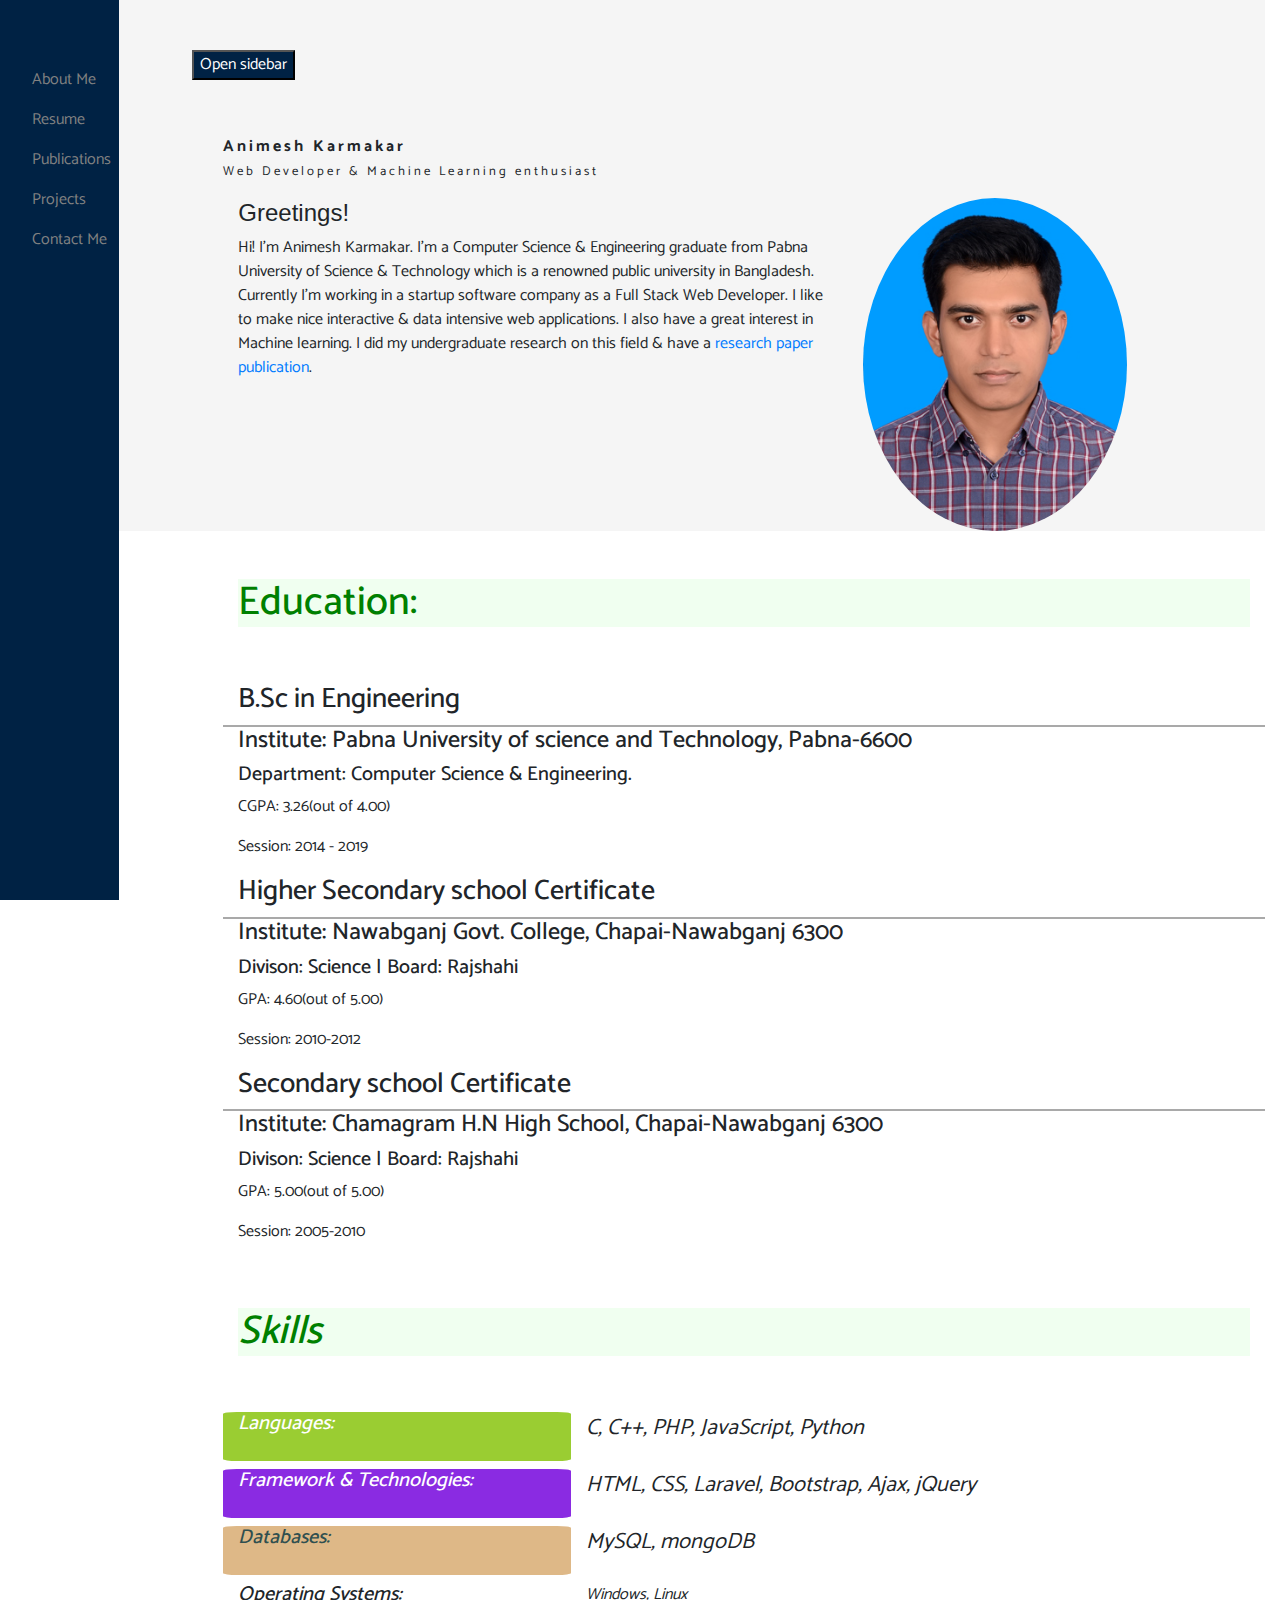
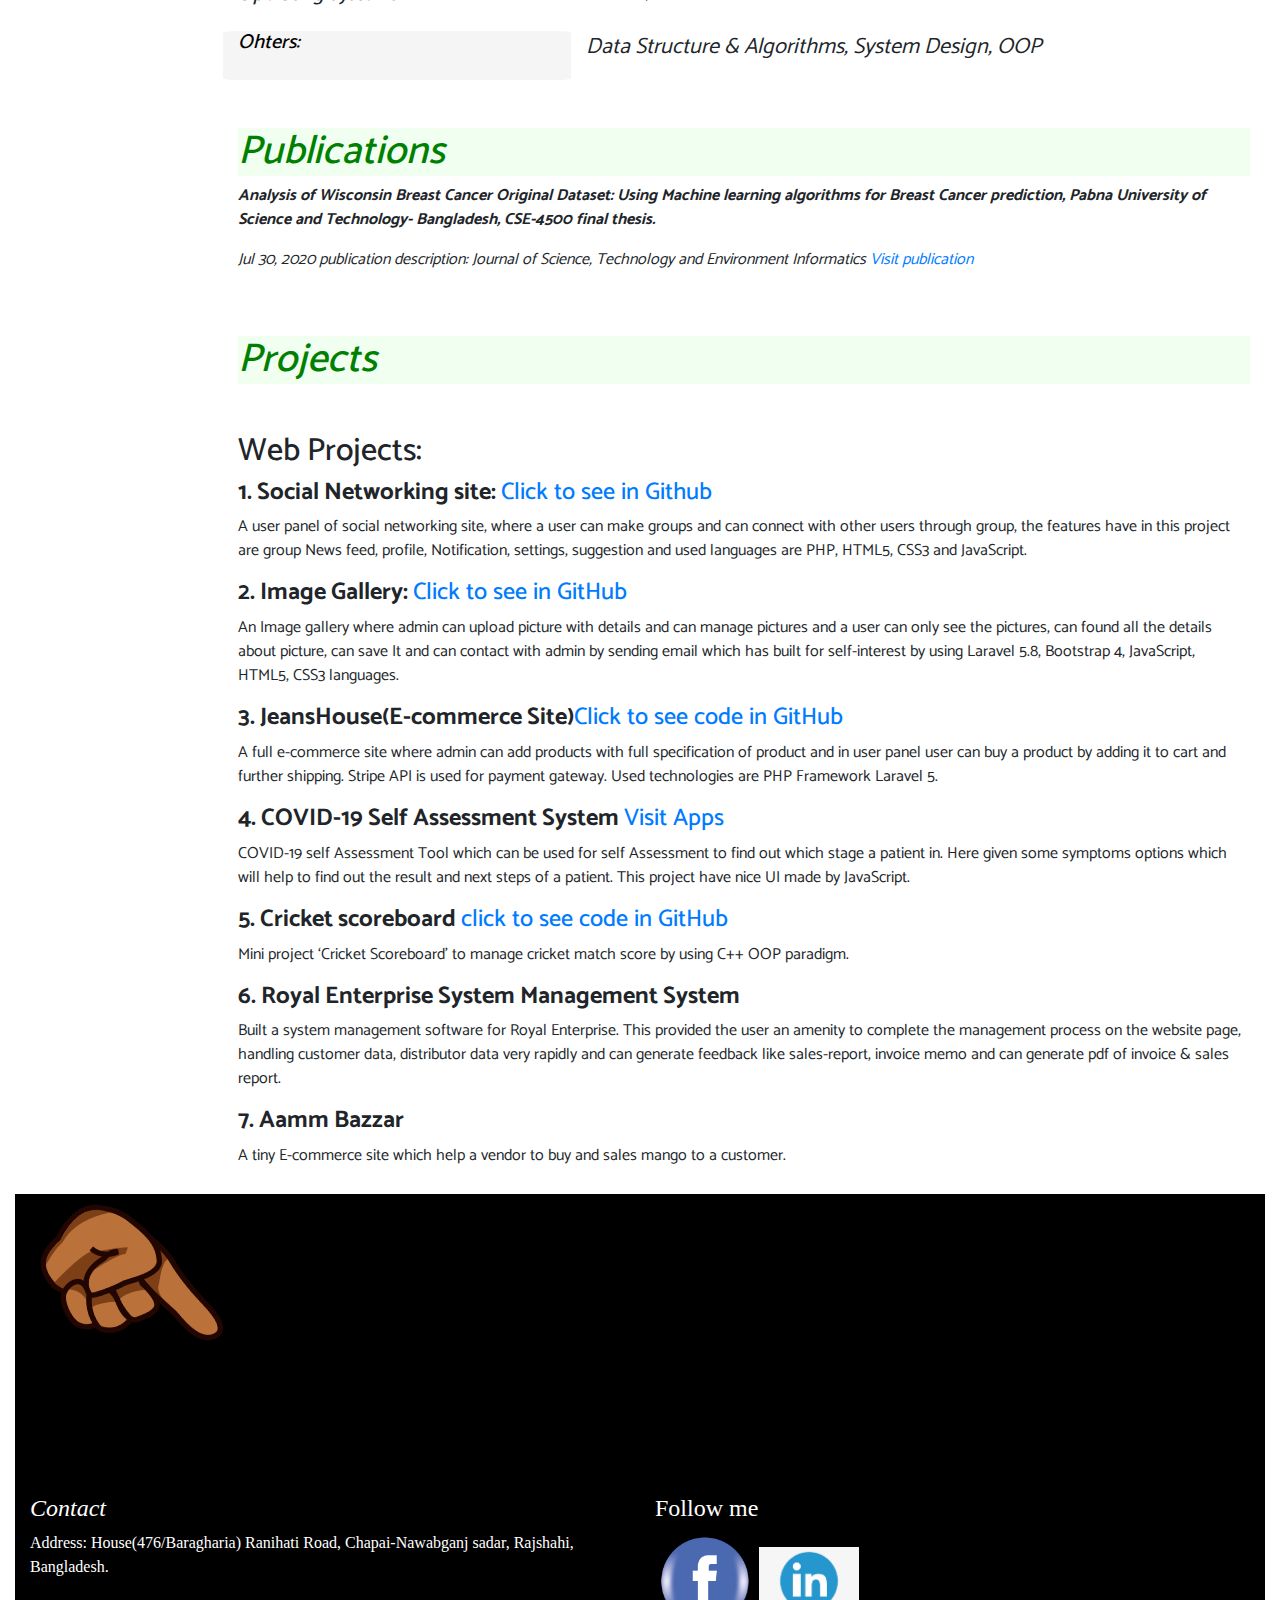
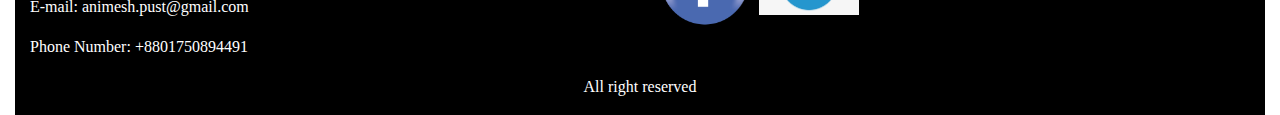
==== index.html @ c8dae779 "sidebar working" ====
<!DOCTYPE html>
<html lang="en">
<head>
    <meta charset="UTF-8">
    <meta name="viewport" content="width=device-width, initial-scale=1.0">

    <link rel="stylesheet" href="./css/bootstrap.min.css">
    <link rel="stylesheet" href="./css/main.css">
    <link rel="stylesheet" href="./css/font-awesome.min.css">
    <link href='https://fonts.googleapis.com/css?family=Catamaran' rel='stylesheet'>

    
    <script src="./js/bootstrap.min.js"></script>
    <script src="./js/main.js"></script>
</head>
<body>
    <div class="container-fluid">
            <div class="sidebar">
                <a href="#" type="button">About Me</a>
                <a href="resume.html" type="button">Resume</a>
                <a href="#" type="button">Publications</a>
                <a href="#" type="button">Projects</a>
                <a href="#" type="button">Contact Me</a>
        </div>
   
            <div class="col-md-12 main-content">
                <div class="row about-me">
                    <button type="button" class="sidebar-toggle-button" onclick="showSidebar();" id = "sidebar-toggle-button">Open sidebar</button>
                    <div class="col-md-6 offset-md-2 my-info">
                        <!-- <h1>Personal Info: </h1> -->
                        
                        <div class="row myname">
                            <p>Animesh Karmakar <br><small>Web Developer & Machine Learning enthusiast</small></p>
                        </div>

                        <h4>Greetings!</h4>
                        <p>Hi! I'm Animesh Karmakar. I'm a Computer Science & Engineering graduate from 
                            Pabna University of Science & Technology which is a renowned public university in Bangladesh.
                            Currently I'm working in a startup software company as a Full Stack Web Developer.
                            I like to make nice interactive & data intensive web applications.

                            I also have a great interest in Machine learning. I did my undergraduate research on this field &
                            have a <a href="https://www.journalbinet.com/jstei-090220-67.html">research paper publication</a>.
                        </p>
                    </div>
                    <div class="col-md-4 my-image">
                        <img src="./images/my-image.jpg" class="img-fluid rounded-circle" alt="My image">
                    </div>
                </div>
        
        
        
                <div class="row education">
                    <div class="col-md-10 offset-md-2 mt-5 mb-5">
                        <h1>Education: </h1>
                    </div>
                    <div class="col-md-10 offset-md-2 degree-name">
                        <h3>B.Sc in Engineering</h3>
                    </div>
                    <div class="col-md-10 offset-md-2">
                        <h4>Institute: Pabna University of science and Technology, Pabna-6600</h3>
                        <h5>Department: Computer Science & Engineering.</h2>
                        <p>CGPA: 3.26(out of 4.00)</p>
                        <p>Session: 2014 - 2019</p>
                    </div>
        
        
                    <div class="col-md-10 offset-md-2 degree-name">
                        <h3>Higher Secondary school Certificate</h3>
                    </div>
                    <div class="col-md-10 offset-md-2">
                        <h4>Institute: Nawabganj Govt. College, Chapai-Nawabganj 6300</h3>
                        <h5>Divison: Science | Board: Rajshahi</h2>
                        <p>GPA: 4.60(out of 5.00)</p>
                        <p>Session: 2010-2012</p>
                    </div>
        
                    <div class="col-md-10 offset-md-2 degree-name">
                        <h3>Secondary school Certificate</h3>
                    </div>
                    <div class="col-md-10 offset-md-2">
                        <h4>Institute: Chamagram H.N High School, Chapai-Nawabganj 6300</h3>
                        <h5>Divison: Science | Board: Rajshahi</h2>
                        <p>GPA: 5.00(out of 5.00)</p>
                        <p>Session: 2005-2010</p>
                    </div>
        
        
                </div>
        
        
                <div class="row skills">
                    <div class="col-md-10 offset-md-2 mt-5">
                        <h1>Skills</h1>
                    </div>
        
                    <div class="col-md-10 offset-md-2 mt-5">
                        <div class="row">
                            <div class="col-md-4 language-header">
                                <h5>Languages: </h5>
                            </div>
                            <div class="col-md-8 language-body">
                                <p>C, C++, PHP, JavaScript, Python</p>
                            </div>
                        </div>
        
                        <div class="row mt-2">
                            <div class="col-md-4 framework-header">
                                <h5>Framework & Technologies: </h5>
                            </div>
                            <div class="col-md-8 framework-body">
                                <p>HTML, CSS, Laravel, Bootstrap, Ajax, jQuery</p>
                            </div>
                        </div>
        
                        <div class="row mt-2">
                            <div class="col-md-4 database-header">
                                <h5>Databases: </h5>
                            </div>
                            <div class="col-md-8 database-body">
                                <p>MySQL, mongoDB</p>
                            </div>
                        </div>

                        <div class="row mt-2">
                            <div class="col-md-4 os-header">
                                <h5>Operating Systems: </h5>
                            </div>
                            <div class="col-md-8 os-body">
                                <p>Windows, Linux</p>
                            </div>
                        </div>
        
                        <div class="row mt-2">
                            <div class="col-md-4 others-header">
                                <h5>Ohters: </h5>
                            </div>
                            <div class="col-md-8 others-body">
                                <p>Data Structure & Algorithms, System Design, OOP</p>
                            </div>
                        </div>
        
        
                    </div>
                </div>
        
        
                <div class="row publications mt-5" id="publications">
                    <div class="col-md-10 offset-md-2">
                        <h1><i>Publications</i></h1>
                    </div>
        
                    <div class="col-md-10 offset-md-2 publication-header">
                        <p><b>Analysis of Wisconsin Breast Cancer Original Dataset: Using Machine learning algorithms for Breast Cancer
                            prediction, Pabna University of Science and Technology- Bangladesh, CSE-4500 final thesis.</b></p>

                            <p>Jul 30, 2020 publication description​:  Journal of Science, Technology and Environment Informatics
                                <a href="https://www.journalbinet.com/jstei-090220-67.html">Visit publication</a>
                            </p>
                        </div>
                </div>



                <div class="row mt-5" id="projects">
                    <div class="col-md-10 offset-md-2">
                        <h1><i>Projects</i></h1>
                        <h2 class="mt-5">Web Projects:</h2>
                        <h4><b>1. Social Networking site: </b><a href="https://github.com/animeshkarmakarAK/PustCON">Click to see in Github</a></h4>
                        <p>A user panel of social networking site, where a user can make groups and can connect with other users through group, the features have in this project are group News feed, profile, Notification, settings, suggestion and used languages are PHP, HTML5, CSS3 and JavaScript.</p>
                    
                    
                        <h4><b>2. Image Gallery: </b><a href="https://github.com/animeshkarmakarAK/Imaga-gallery">Click to see in GitHub</a></h4>
                        <p>An Image gallery where admin can upload picture with details and can manage pictures and a user can only see the pictures, can found all the details about picture, can save It and can contact with admin by sending email which has built for self-interest by using Laravel 5.8, Bootstrap 4, JavaScript, HTML5, CSS3 languages.</p>
                    
                    
                        <h4><b>3. JeansHouse(E-commerce Site)</b><a href="https://github.com/animeshkarmakarAK/jeansHouse">Click to see code in GitHub</a></h4>
                        <p>A full e-commerce site where admin can add products with full specification of product and in user panel user can buy a product by adding it to cart and further shipping. Stripe API is used for payment gateway. Used technologies are PHP Framework Laravel 5.</p>

                        <h4><b>4. COVID-19 Self Assessment System </b><a href="https://assesment-covid-19.herokuapp.com/">Visit Apps</a></h4>
                        <p>COVID-19 self Assessment Tool which can be used for self Assessment to find out which stage a patient in. Here given some symptoms options which 
                            will help to find out the result and next steps of a patient. This project have nice UI made by JavaScript.
                        </p>

                        <h4><b>5. Cricket scoreboard </b><a href="https://github.com/animeshkarmakarAK/cricket-scoreboard">click to see code in GitHub</a></h4>
                        <p>Mini project ‘Cricket Scoreboard’ to manage cricket match score by using C++ OOP paradigm.</p>

                        <h4><b>6. Royal Enterprise System Management System</b></h4>
                        <p>Built a system management software for Royal Enterprise. This provided the user an amenity to complete the management process on the website page, handling customer data, distributor data very rapidly and can generate feedback like sales-report, invoice memo and can generate pdf of invoice & sales report.</p>
                    
                        <h4><b>7. Aamm Bazzar</b></h4>
                        <p>A tiny E-commerce site which help a vendor to buy and sales mango to a customer.</p>
                    </div>
                </div>


                <div class="row footer">
                    <div class="col-md-12">
                        <img src="images/pointing.png" alt="" name = "pointing-hand-img" class="img-fluid" height="200" width="200">
                    </div>
                    <div class="col-md-6 footer-body">
                        <h4><i>Contact</i></h4>
                        <p>Address: House(476/Baragharia) Ranihati Road, Chapai-Nawabganj sadar, Rajshahi, Bangladesh.</p>
                        <p>E-mail: animesh.pust@gmail.com</p>
                        <p>Phone Number: +8801750894491</p>

                    </div>
                    <div class="col-md-6 footer-body">
                        <h4>Follow me</h4>
                        <a href="https://web.facebook.com/profile.php?id=100007481649229"><img src="images/facebook.png" alt="facebook" class="social img-fluid"></a>
                        <a href="https://www.linkedin.com/in/animesh-karmakar-a331a7126/"><img src="images/linkdin.png" alt="linkdin" class="social"></a>
                   
                    </div>

                    <div class="col-md-12">
                        <p class="text-center">All right reserved</p>
                    </div>
                </div>
        
            </div>
        </div>
    


    </div>
</body>
</html>
---- css/main.css ----
body{
    font-family: 'Catamaran';
}

h1{
    color: green;
    background: honeydew;
}

.myname{
    font-family: 'Catamaran';
    background: whitesmoke;
    font-weight: bold;
    letter-spacing: 3px;
}
.about-me{
    background: whitesmoke;
}

.my-info{
 margin-top: 15vh;
 font-family: 'Gill Sans', 'Gill Sans MT', Calibri, 'Trebuchet MS', sans-serif;    
}

.my-info p{
    /* font-family: -apple-system, BlinkMacSystemFont, 'Segoe UI', Roboto, Oxygen, Ubuntu, Cantarell, 'Open Sans', 'Helvetica Neue', sans-serif; */
    /* font-size: 18px; */
    font-family: 'Catamaran';
}

.my-image{
    margin-top: 22vh;
}
.my-image img{
    height: 37vh;
}

.education {
    background: ;
    /* font-style: italic; */

}

.degree-name{
    border-bottom: 2px solid darkgray;
}

.skills{
    background: ;
    font-style: italic;
}



.language-header{
    background: yellowgreen;
    border-radius: 4%;
    color: white;
}

.language-body{
    font-size: 22px;
}

.framework-header{
    background: blueviolet;
    border-radius: 4%;
    color: white;
}

.database-header{
    background: burlywood;
    border-radius: 4%;
    color: darkslategray;
}

.others-header{
    background: whitesmoke;
    border-radius: 4%;
    color: black;
}

.framework-body, .database-body, .others-body {
    font-size: 22px;
}


.publication-header p {
    font-style: italic;
    font-size: 16px;
}


.slider{
background: black;

}

.slider-options{
    /* position: fixed; */
    margin-top: 30vh;

}
.slider-options a{
    margin-top: 3px;
    margin-left: 15%;
    font-size: 18px;
    color: gold;
    font-style: italic;
}

.point{
    margin-left: 90px;
    background: whitesmoke;
    border: 1px solid #0BD;
    width: 60vw;
    border-radius: 5%;
    margin-bottom: 5px;
    text-align: center;
}

.point a{
    color: black;
}


.footer {
    background: black;
    color: #fff;
    margin-top: 10px;
    min-height: 300px;
    font-family: 'Times New Roman', Times, serif;
}

.footer-body {
    margin-top: 100px;
}

.footer img[name = "pointing-hand-img"]{
    transform: rotate(-50deg);
}

.social{
    max-width: 100px;
    max-height: 100px;
}


.sidebar {
    height: 100%; /* 100% Full-height */
    /* width: 15vw; */
    position: fixed; /* Stay in place */
    z-index: 1; /* Stay on top */
    top: 0;
    left: 0;
    background-color: #024; /* Black*/
    overflow-x: hidden; /* Disable horizontal scroll */
    padding-top: 60px; /* Place content 60px from the top */
    transition: 0.5s; /* 0.5 second transition effect to slide in the sidebar */
  }
.sidebar a {
    padding: 8px 8px 8px 32px;
    text-decoration: none;
    font-size: 16px;
    color: #818181;
    display: block;
    transition: 0.3s;
    font-family: 'Catamaran';
  }
  .sidebar a:hover{
      color: whitesmoke;
  }
  .sidebar-toggle-button {
      position: fixed;
      top: 50px;
      left: 15vw;
      transition: 0.5s;
      background: #024;
      color: white;
      z-index: 1;
  }
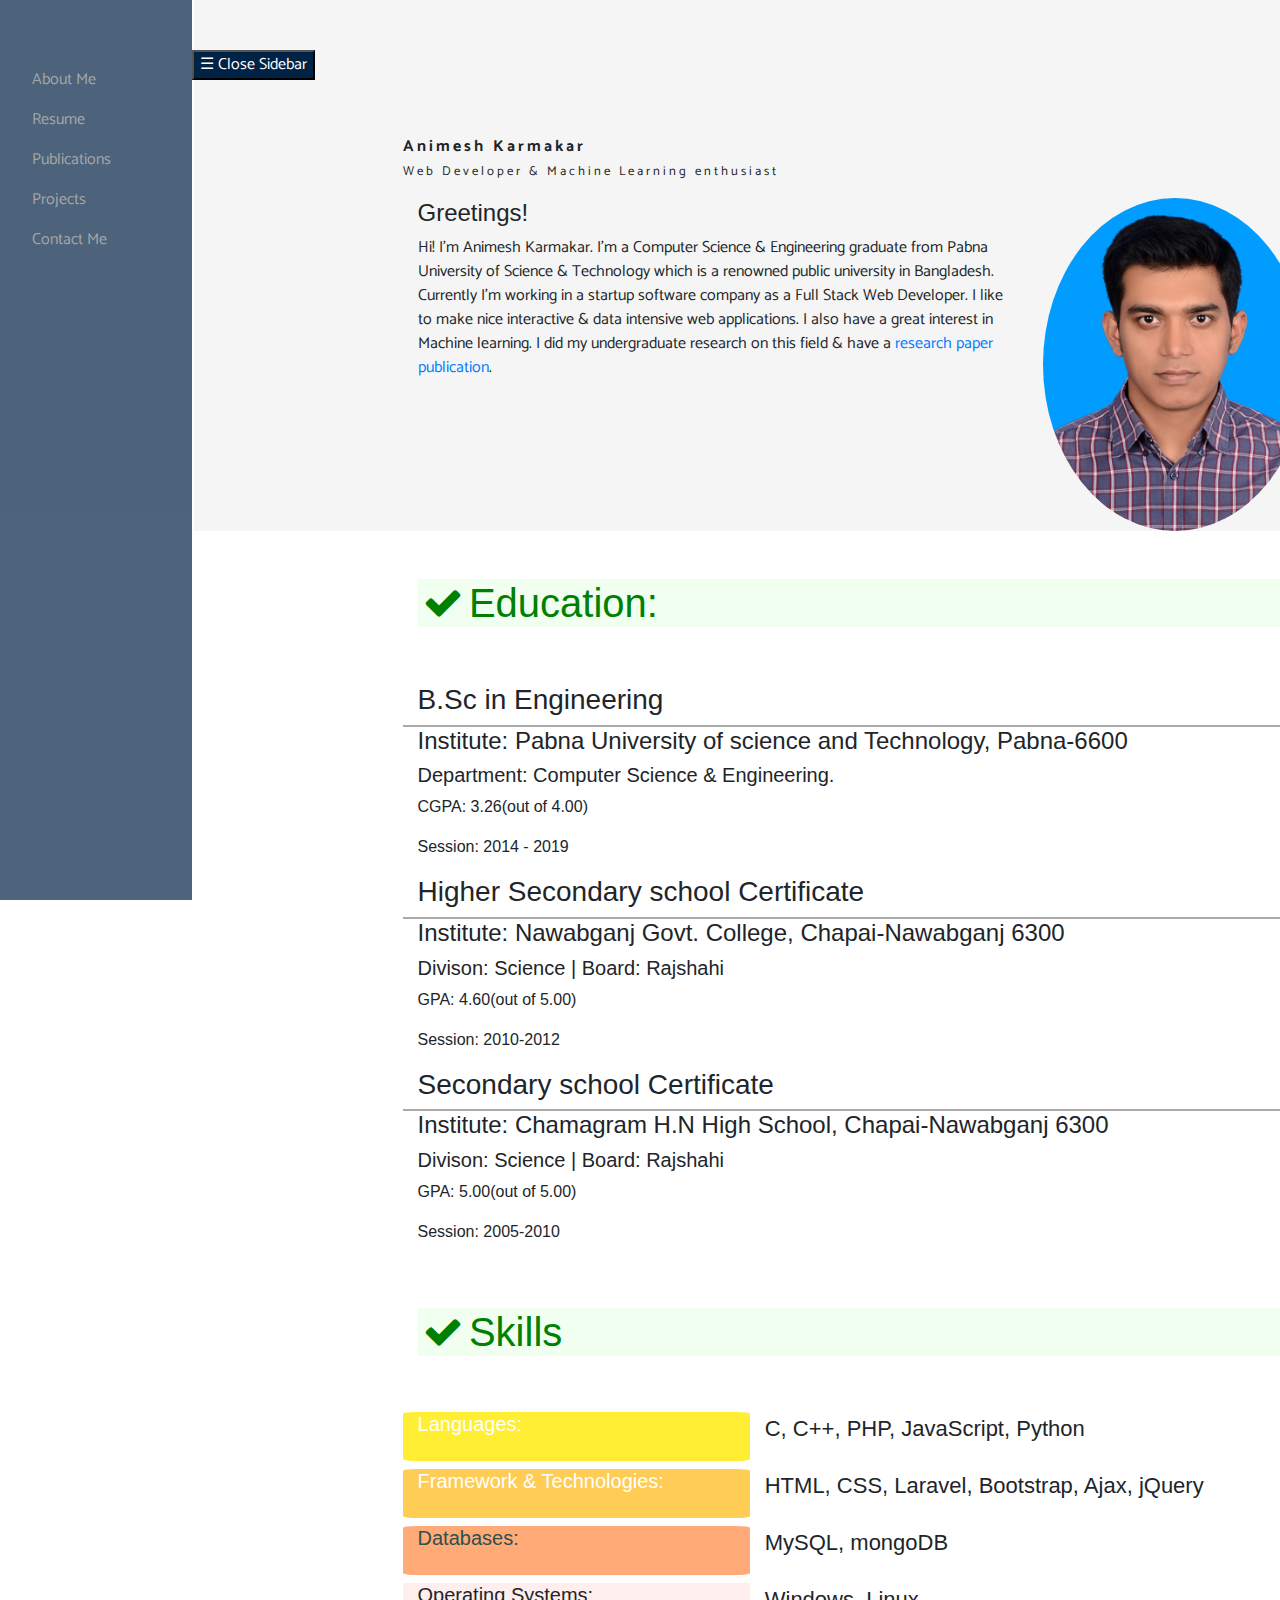
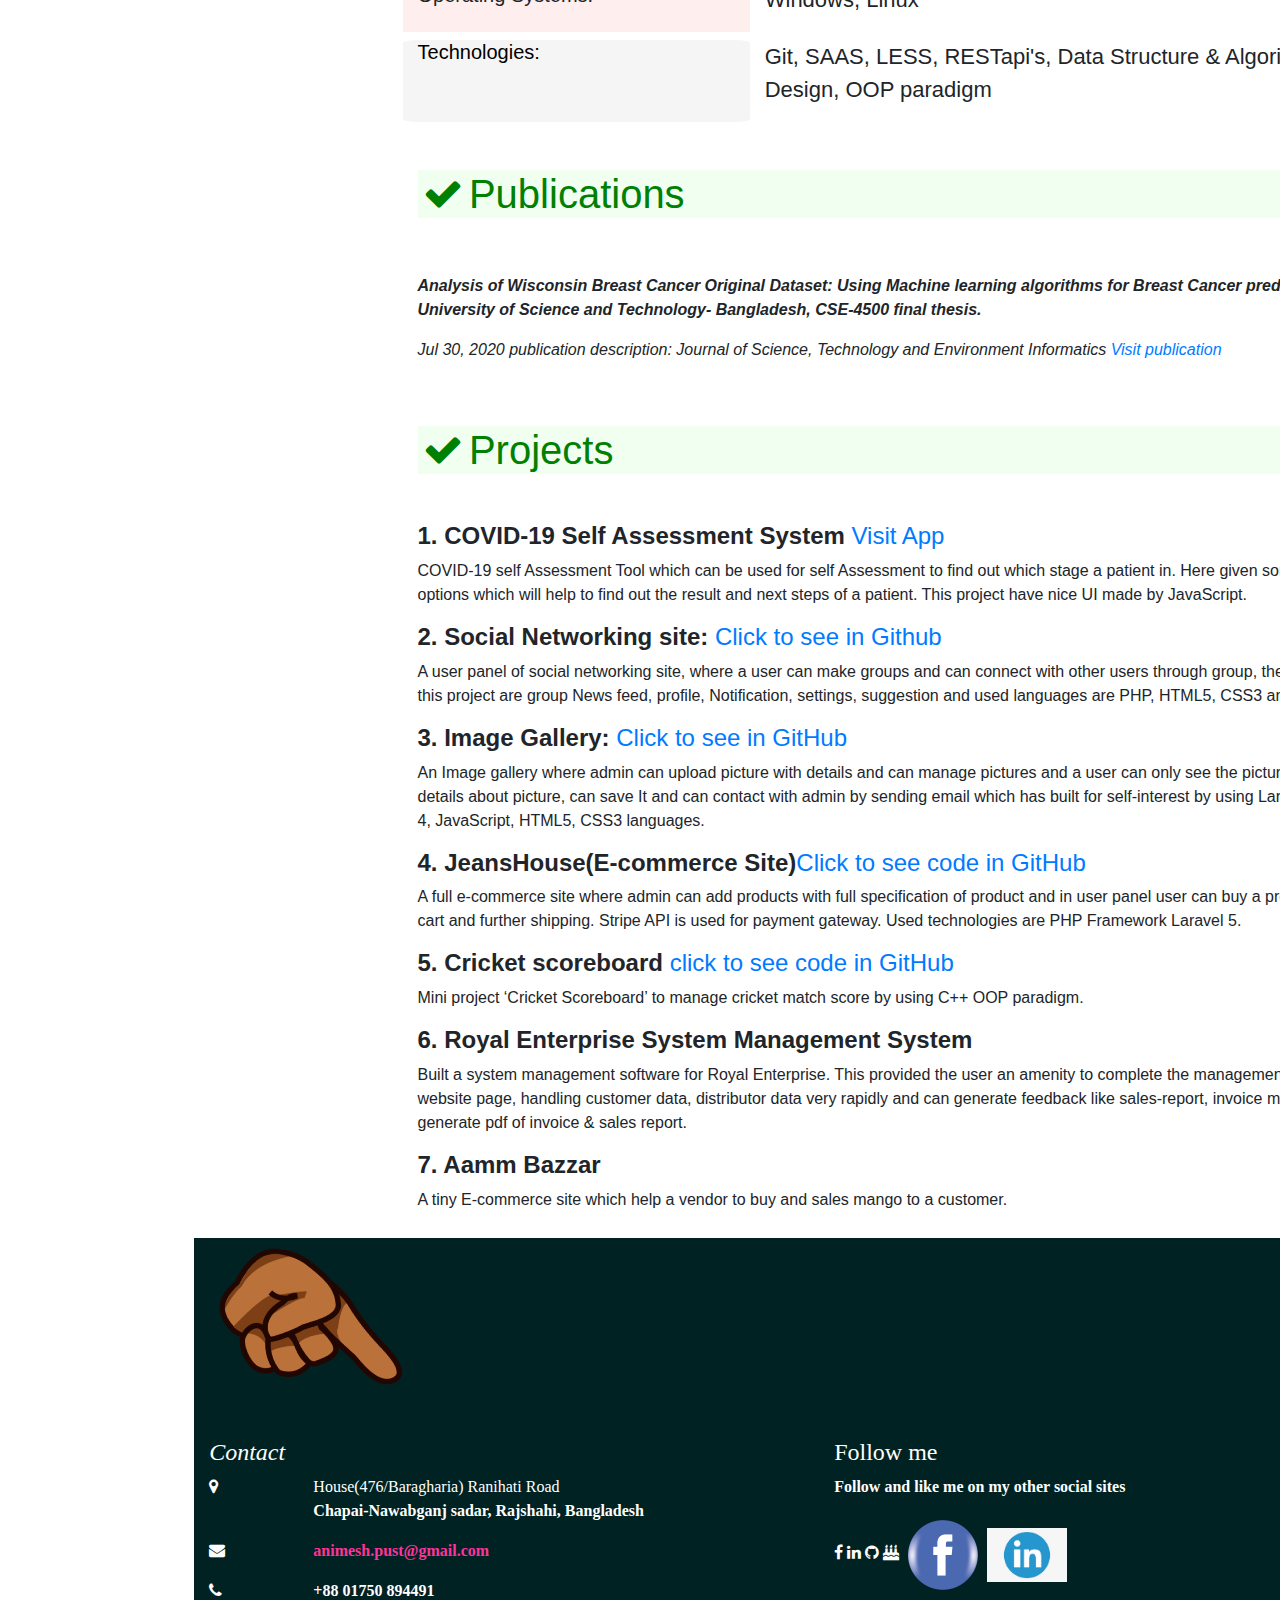
==== commit bcdc055d: "footer style changed" ====
--- a/index.html
+++ b/index.html
@@ -8,8 +8,7 @@
     <link rel="stylesheet" href="./css/main.css">
     <link rel="stylesheet" href="./css/font-awesome.min.css">
     <link href='https://fonts.googleapis.com/css?family=Catamaran' rel='stylesheet'>
-
-    
+    <link rel="stylesheet" href="https://stackpath.bootstrapcdn.com/font-awesome/4.7.0/css/font-awesome.min.css">    
     <script src="./js/bootstrap.min.js"></script>
     <script src="./js/main.js"></script>
 </head>
@@ -17,7 +16,7 @@
     <div class="container-fluid">
             <div class="sidebar">
                 <a href="#" type="button">About Me</a>
-                <a href="resume.html" type="button">Resume</a>
+                <a href="./resume.html" type="button">Resume</a>
                 <a href="#" type="button">Publications</a>
                 <a href="#" type="button">Projects</a>
                 <a href="#" type="button">Contact Me</a>
@@ -52,7 +51,7 @@
         
                 <div class="row education">
                     <div class="col-md-10 offset-md-2 mt-5 mb-5">
-                        <h1>Education: </h1>
+                        <h1><i class="fa fa-check fa-fw"></i>Education: </h1>
                     </div>
                     <div class="col-md-10 offset-md-2 degree-name">
                         <h3>B.Sc in Engineering</h3>
@@ -91,7 +90,7 @@
         
                 <div class="row skills">
                     <div class="col-md-10 offset-md-2 mt-5">
-                        <h1>Skills</h1>
+                        <h1><i class="fa fa-check fa-fw"></i>Skills</h1>
                     </div>
         
                     <div class="col-md-10 offset-md-2 mt-5">
@@ -133,10 +132,10 @@
         
                         <div class="row mt-2">
                             <div class="col-md-4 others-header">
-                                <h5>Ohters: </h5>
+                                <h5>Technologies: </h5>
                             </div>
                             <div class="col-md-8 others-body">
-                                <p>Data Structure & Algorithms, System Design, OOP</p>
+                                <p>Git, SAAS, LESS, RESTapi's, Data Structure & Algorithms, System Design, OOP paradigm</p>
                             </div>
                         </div>
         
@@ -146,8 +145,8 @@
         
         
                 <div class="row publications mt-5" id="publications">
-                    <div class="col-md-10 offset-md-2">
-                        <h1><i>Publications</i></h1>
+                    <div class="col-md-10 offset-md-2 mb-5">
+                        <h1><i class="fa fa-check fa-fw"></i>Publications</h1>
                     </div>
         
                     <div class="col-md-10 offset-md-2 publication-header">
@@ -164,24 +163,24 @@
 
                 <div class="row mt-5" id="projects">
                     <div class="col-md-10 offset-md-2">
-                        <h1><i>Projects</i></h1>
-                        <h2 class="mt-5">Web Projects:</h2>
-                        <h4><b>1. Social Networking site: </b><a href="https://github.com/animeshkarmakarAK/PustCON">Click to see in Github</a></h4>
-                        <p>A user panel of social networking site, where a user can make groups and can connect with other users through group, the features have in this project are group News feed, profile, Notification, settings, suggestion and used languages are PHP, HTML5, CSS3 and JavaScript.</p>
-                    
-                    
-                        <h4><b>2. Image Gallery: </b><a href="https://github.com/animeshkarmakarAK/Imaga-gallery">Click to see in GitHub</a></h4>
-                        <p>An Image gallery where admin can upload picture with details and can manage pictures and a user can only see the pictures, can found all the details about picture, can save It and can contact with admin by sending email which has built for self-interest by using Laravel 5.8, Bootstrap 4, JavaScript, HTML5, CSS3 languages.</p>
-                    
-                    
-                        <h4><b>3. JeansHouse(E-commerce Site)</b><a href="https://github.com/animeshkarmakarAK/jeansHouse">Click to see code in GitHub</a></h4>
-                        <p>A full e-commerce site where admin can add products with full specification of product and in user panel user can buy a product by adding it to cart and further shipping. Stripe API is used for payment gateway. Used technologies are PHP Framework Laravel 5.</p>
-
-                        <h4><b>4. COVID-19 Self Assessment System </b><a href="https://assesment-covid-19.herokuapp.com/">Visit Apps</a></h4>
+                        <h1 class="mb-5"><i class="fa fa-check fa-fw"></i>Projects</h1>
+                        
+                        <h4><b>1. COVID-19 Self Assessment System </b><a href="https://assesment-covid-19.herokuapp.com/">Visit App</a></h4>
                         <p>COVID-19 self Assessment Tool which can be used for self Assessment to find out which stage a patient in. Here given some symptoms options which 
                             will help to find out the result and next steps of a patient. This project have nice UI made by JavaScript.
                         </p>
 
+                        <h4><b>2. Social Networking site: </b><a href="https://github.com/animeshkarmakarAK/PustCON">Click to see in Github</a></h4>
+                        <p>A user panel of social networking site, where a user can make groups and can connect with other users through group, the features have in this project are group News feed, profile, Notification, settings, suggestion and used languages are PHP, HTML5, CSS3 and JavaScript.</p>
+                    
+                    
+                        <h4><b>3. Image Gallery: </b><a href="https://github.com/animeshkarmakarAK/Imaga-gallery">Click to see in GitHub</a></h4>
+                        <p>An Image gallery where admin can upload picture with details and can manage pictures and a user can only see the pictures, can found all the details about picture, can save It and can contact with admin by sending email which has built for self-interest by using Laravel 5.8, Bootstrap 4, JavaScript, HTML5, CSS3 languages.</p>
+                    
+                    
+                        <h4><b>4. JeansHouse(E-commerce Site)</b><a href="https://github.com/animeshkarmakarAK/jeansHouse">Click to see code in GitHub</a></h4>
+                        <p>A full e-commerce site where admin can add products with full specification of product and in user panel user can buy a product by adding it to cart and further shipping. Stripe API is used for payment gateway. Used technologies are PHP Framework Laravel 5.</p>
+
                         <h4><b>5. Cricket scoreboard </b><a href="https://github.com/animeshkarmakarAK/cricket-scoreboard">click to see code in GitHub</a></h4>
                         <p>Mini project ‘Cricket Scoreboard’ to manage cricket match score by using C++ OOP paradigm.</p>
 
@@ -195,25 +194,51 @@
 
 
                 <div class="row footer">
-                    <div class="col-md-12">
+                    <div class="col-md-10">
                         <img src="images/pointing.png" alt="" name = "pointing-hand-img" class="img-fluid" height="200" width="200">
                     </div>
                     <div class="col-md-6 footer-body">
                         <h4><i>Contact</i></h4>
-                        <p>Address: House(476/Baragharia) Ranihati Road, Chapai-Nawabganj sadar, Rajshahi, Bangladesh.</p>
-                        <p>E-mail: animesh.pust@gmail.com</p>
-                        <p>Phone Number: +8801750894491</p>
+                        <div class="row">
+                            <div class="col-md-2">
+                                <i class="fa fa-map-marker"></i>
+                            </div>
+                            <div class="col-md-10">
+                                <p>House(476/Baragharia) Ranihati Road <br>
+                                    <b>Chapai-Nawabganj sadar, Rajshahi, Bangladesh</b>
+                                </p>
+                                
+                            </div>
+                        </div>
+
+                        <div class="row">
+                            <div class="col-md-2">
+                                <i class="fa fa-envelope"></i>
+                            </div>
+                            <div class="col-md-10">
+                                <p class="font-weight-bold" style="color: #F39;">animesh.pust@gmail.com</p>
+                            </div>
+                        </div>
+
+                        <div class="row">
+                            <div class="col-md-2">
+                                <i class="fa fa-phone"></i>
+                            </div>
+                            <div class="col-md-10">
+                                <p class="font-weight-bold">+88 01750 894491</p>
+                            </div>
+                        </div>
 
                     </div>
                     <div class="col-md-6 footer-body">
                         <h4>Follow me</h4>
+                        <p class="font-weight-bold">Follow and like me on my other social sites</p>
+                        <i class="fa fa-facebook"></i>
+                        <i class="fa fa-linkedin"></i>
+                        <i class="fa fa-github"></i>
+                        <i class="fa fa-birthday-cake"></i>
                         <a href="https://web.facebook.com/profile.php?id=100007481649229"><img src="images/facebook.png" alt="facebook" class="social img-fluid"></a>
                         <a href="https://www.linkedin.com/in/animesh-karmakar-a331a7126/"><img src="images/linkdin.png" alt="linkdin" class="social"></a>
-                   
-                    </div>
-
-                    <div class="col-md-12">
-                        <p class="text-center">All right reserved</p>
                     </div>
                 </div>
         
--- a/css/main.css
+++ b/css/main.css
@@ -1,6 +1,7 @@
 
 body{
-    font-family: 'Catamaran';
+    /* font-family: 'Catamaran'; */
+    font-family: -apple-system, BlinkMacSystemFont, 'Segoe UI', Roboto, Oxygen, Ubuntu, Cantarell, 'Open Sans', 'Helvetica Neue', sans-serif;
 }
 
 h1{
@@ -9,12 +10,12 @@
 }
 
 .myname{
-    font-family: 'Catamaran';
     background: whitesmoke;
     font-weight: bold;
     letter-spacing: 3px;
 }
 .about-me{
+    font-family: 'Catamaran';
     background: whitesmoke;
 }
 
@@ -48,13 +49,13 @@
 
 .skills{
     background: ;
-    font-style: italic;
+    /* font-style: italic; */
 }
 
 
 
 .language-header{
-    background: yellowgreen;
+    background: #FE3;
     border-radius: 4%;
     color: white;
 }
@@ -64,13 +65,13 @@
 }
 
 .framework-header{
-    background: blueviolet;
+    background: #FC5;
     border-radius: 4%;
     color: white;
 }
 
 .database-header{
-    background: burlywood;
+    background: #FA7;
     border-radius: 4%;
     color: darkslategray;
 }
@@ -81,7 +82,10 @@
     color: black;
 }
 
-.framework-body, .database-body, .others-body {
+.os-header {
+    background: #FEE;
+}
+.framework-body, .database-body,.os-body, .others-body {
     font-size: 22px;
 }
 
@@ -92,41 +96,9 @@
 }
 
 
-.slider{
-background: black;
-
-}
-
-.slider-options{
-    /* position: fixed; */
-    margin-top: 30vh;
-
-}
-.slider-options a{
-    margin-top: 3px;
-    margin-left: 15%;
-    font-size: 18px;
-    color: gold;
-    font-style: italic;
-}
-
-.point{
-    margin-left: 90px;
-    background: whitesmoke;
-    border: 1px solid #0BD;
-    width: 60vw;
-    border-radius: 5%;
-    margin-bottom: 5px;
-    text-align: center;
-}
-
-.point a{
-    color: black;
-}
-
 
 .footer {
-    background: black;
+    background: #022;
     color: #fff;
     margin-top: 10px;
     min-height: 300px;
@@ -134,7 +106,7 @@
 }
 
 .footer-body {
-    margin-top: 100px;
+    /* margin-top: 100px; */
 }
 
 .footer img[name = "pointing-hand-img"]{
@@ -142,8 +114,8 @@
 }
 
 .social{
-    max-width: 100px;
-    max-height: 100px;
+    max-width: 80px;
+    max-height: 80px;
 }
 
 
@@ -158,6 +130,7 @@
     overflow-x: hidden; /* Disable horizontal scroll */
     padding-top: 60px; /* Place content 60px from the top */
     transition: 0.5s; /* 0.5 second transition effect to slide in the sidebar */
+    opacity: 0.7;
   }
 .sidebar a {
     padding: 8px 8px 8px 32px;
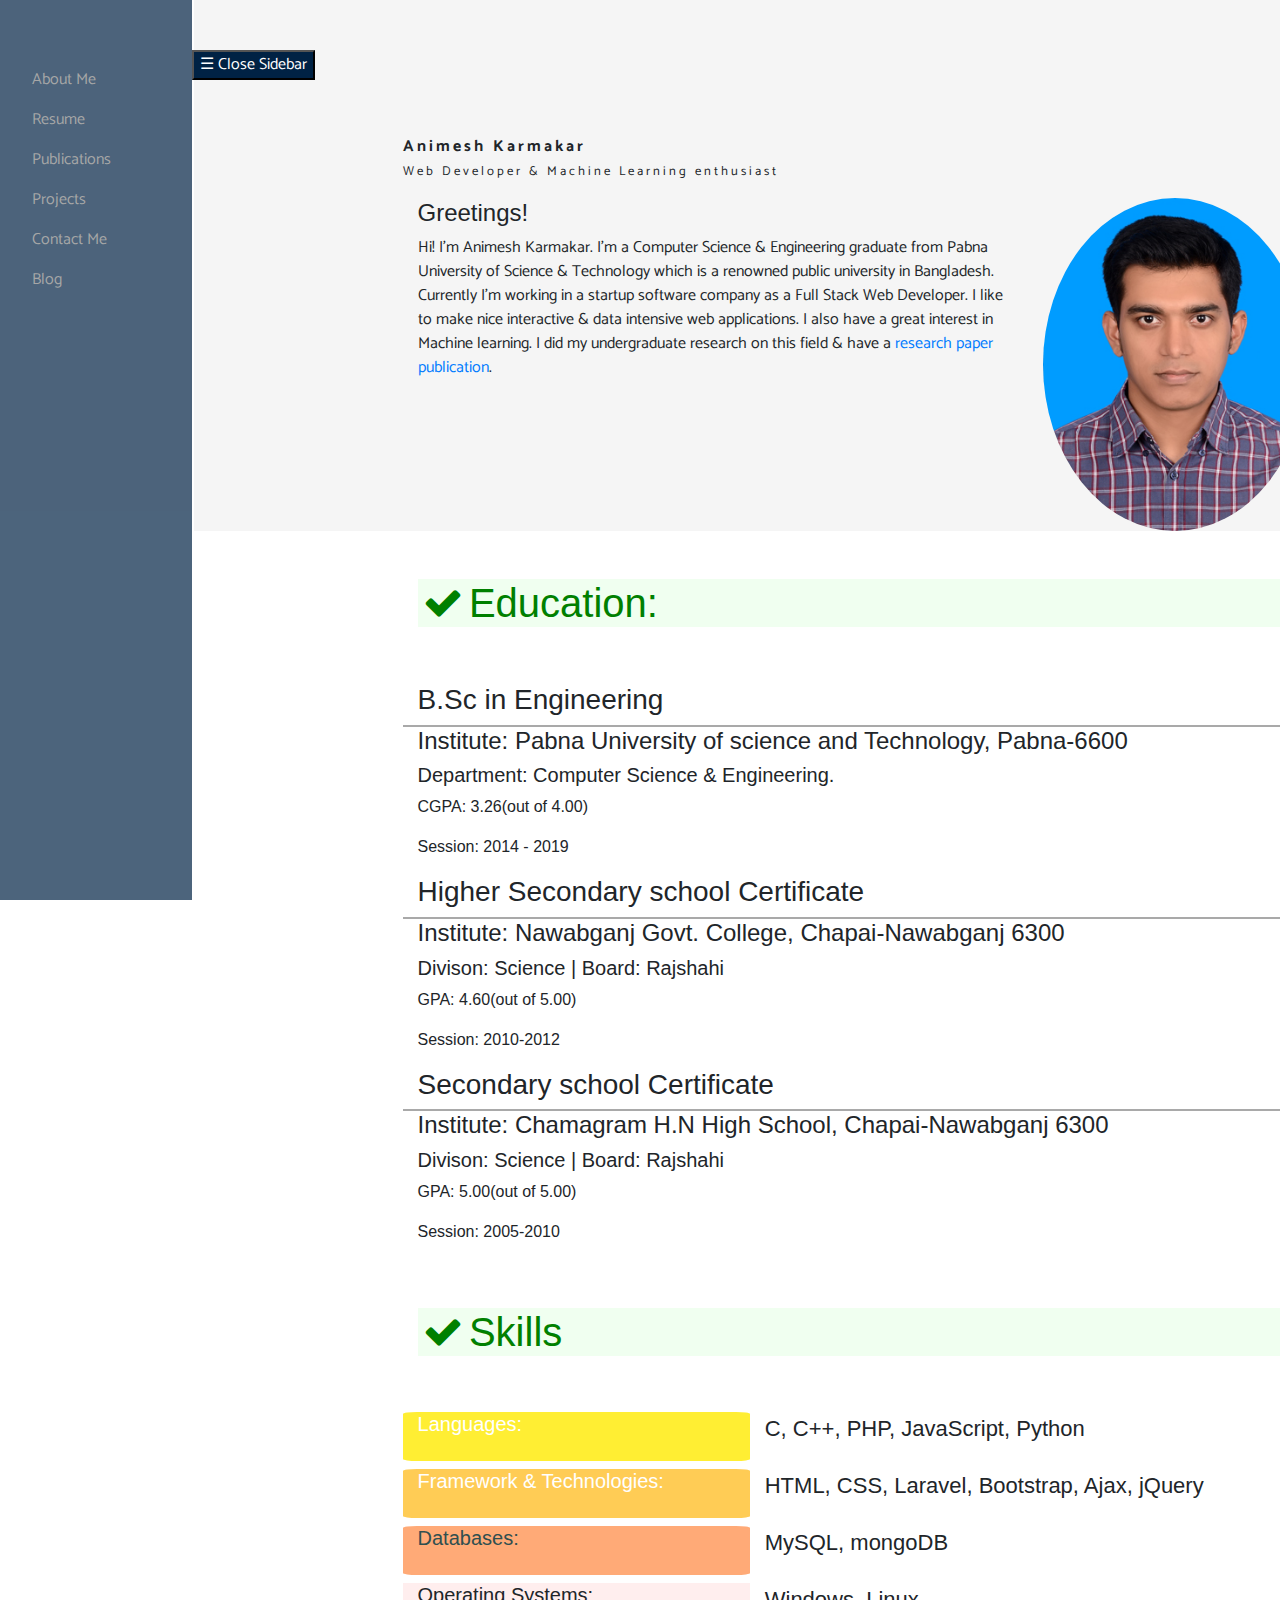
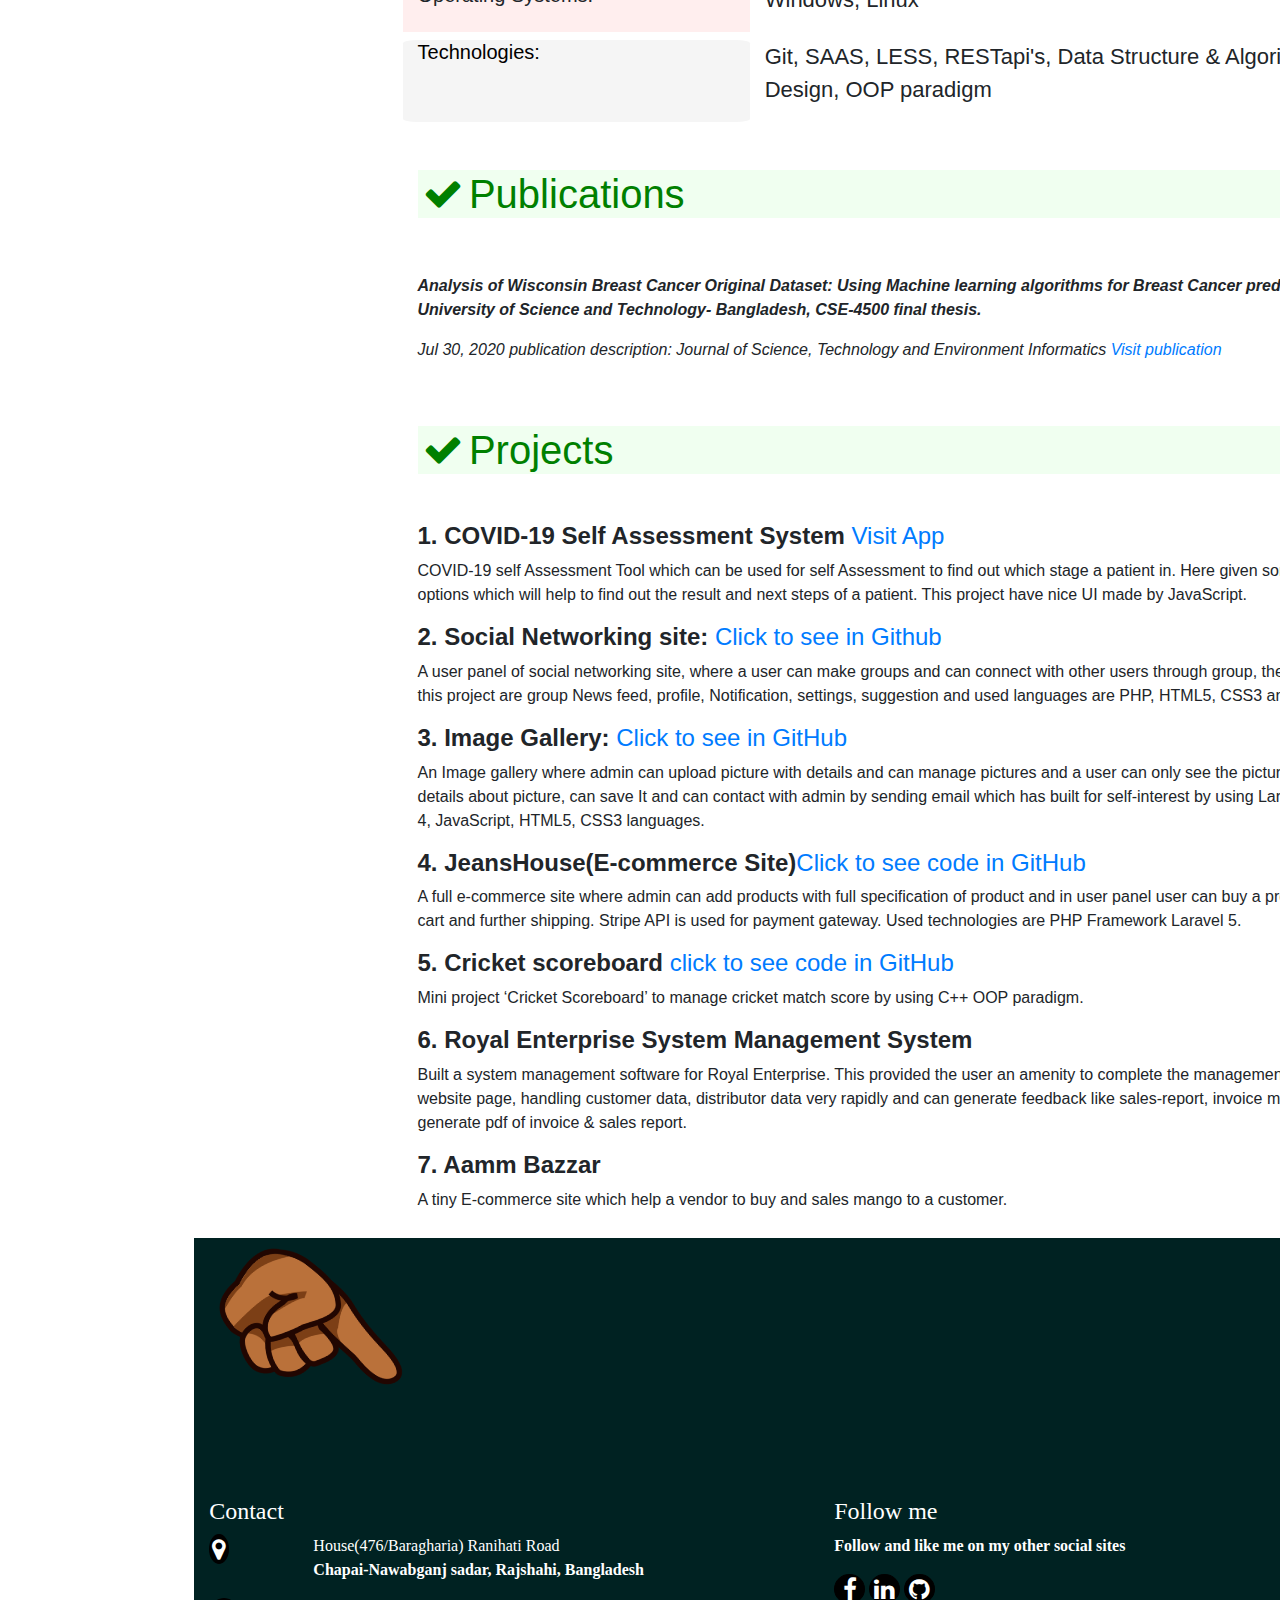
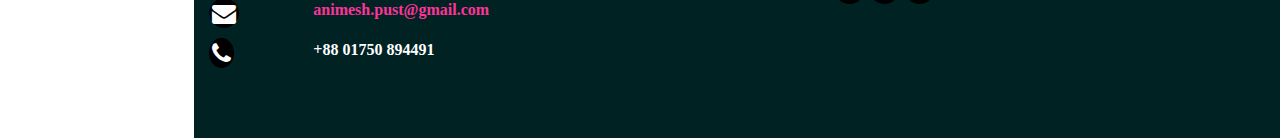
==== commit 0de2f5a5: "created blog.html file" ====
--- a/index.html
+++ b/index.html
@@ -20,7 +20,8 @@
                 <a href="#" type="button">Publications</a>
                 <a href="#" type="button">Projects</a>
                 <a href="#" type="button">Contact Me</a>
-        </div>
+                <a href="./blog.html">Blog</a>
+            </div>
    
             <div class="col-md-12 main-content">
                 <div class="row about-me">
@@ -198,7 +199,7 @@
                         <img src="images/pointing.png" alt="" name = "pointing-hand-img" class="img-fluid" height="200" width="200">
                     </div>
                     <div class="col-md-6 footer-body">
-                        <h4><i>Contact</i></h4>
+                        <h4>Contact</h4>
                         <div class="row">
                             <div class="col-md-2">
                                 <i class="fa fa-map-marker"></i>
@@ -233,12 +234,9 @@
                     <div class="col-md-6 footer-body">
                         <h4>Follow me</h4>
                         <p class="font-weight-bold">Follow and like me on my other social sites</p>
-                        <i class="fa fa-facebook"></i>
-                        <i class="fa fa-linkedin"></i>
-                        <i class="fa fa-github"></i>
-                        <i class="fa fa-birthday-cake"></i>
-                        <a href="https://web.facebook.com/profile.php?id=100007481649229"><img src="images/facebook.png" alt="facebook" class="social img-fluid"></a>
-                        <a href="https://www.linkedin.com/in/animesh-karmakar-a331a7126/"><img src="images/linkdin.png" alt="linkdin" class="social"></a>
+                        <a href="https://web.facebook.com/profile.php?id=100007481649229"><i class="fa fa-facebook fa-fw"></i></a>
+                        <a href="https://www.linkedin.com/in/animesh-karmakar-a331a7126/"><i class="fa fa-linkedin fa-fw"></i></a>
+                        <a href="https://www.github.com/animeshkarmakarAK"><i class="fa fa-github fa-fw"></i></a>
                     </div>
                 </div>
         
--- a/css/main.css
+++ b/css/main.css
@@ -105,8 +105,21 @@
     font-family: 'Times New Roman', Times, serif;
 }
 
-.footer-body {
-    /* margin-top: 100px; */
+.footer-body i{
+    border: 1px solid black;
+    background: #000;
+    border-radius: 50%;
+    font-size: 24px;
+    padding: 2px;
+    color: #fff;
+}
+
+.footer{
+    height: 500px;
+}
+
+.footer-body i:hover{
+    color: lightseagreen;
 }
 
 .footer img[name = "pointing-hand-img"]{
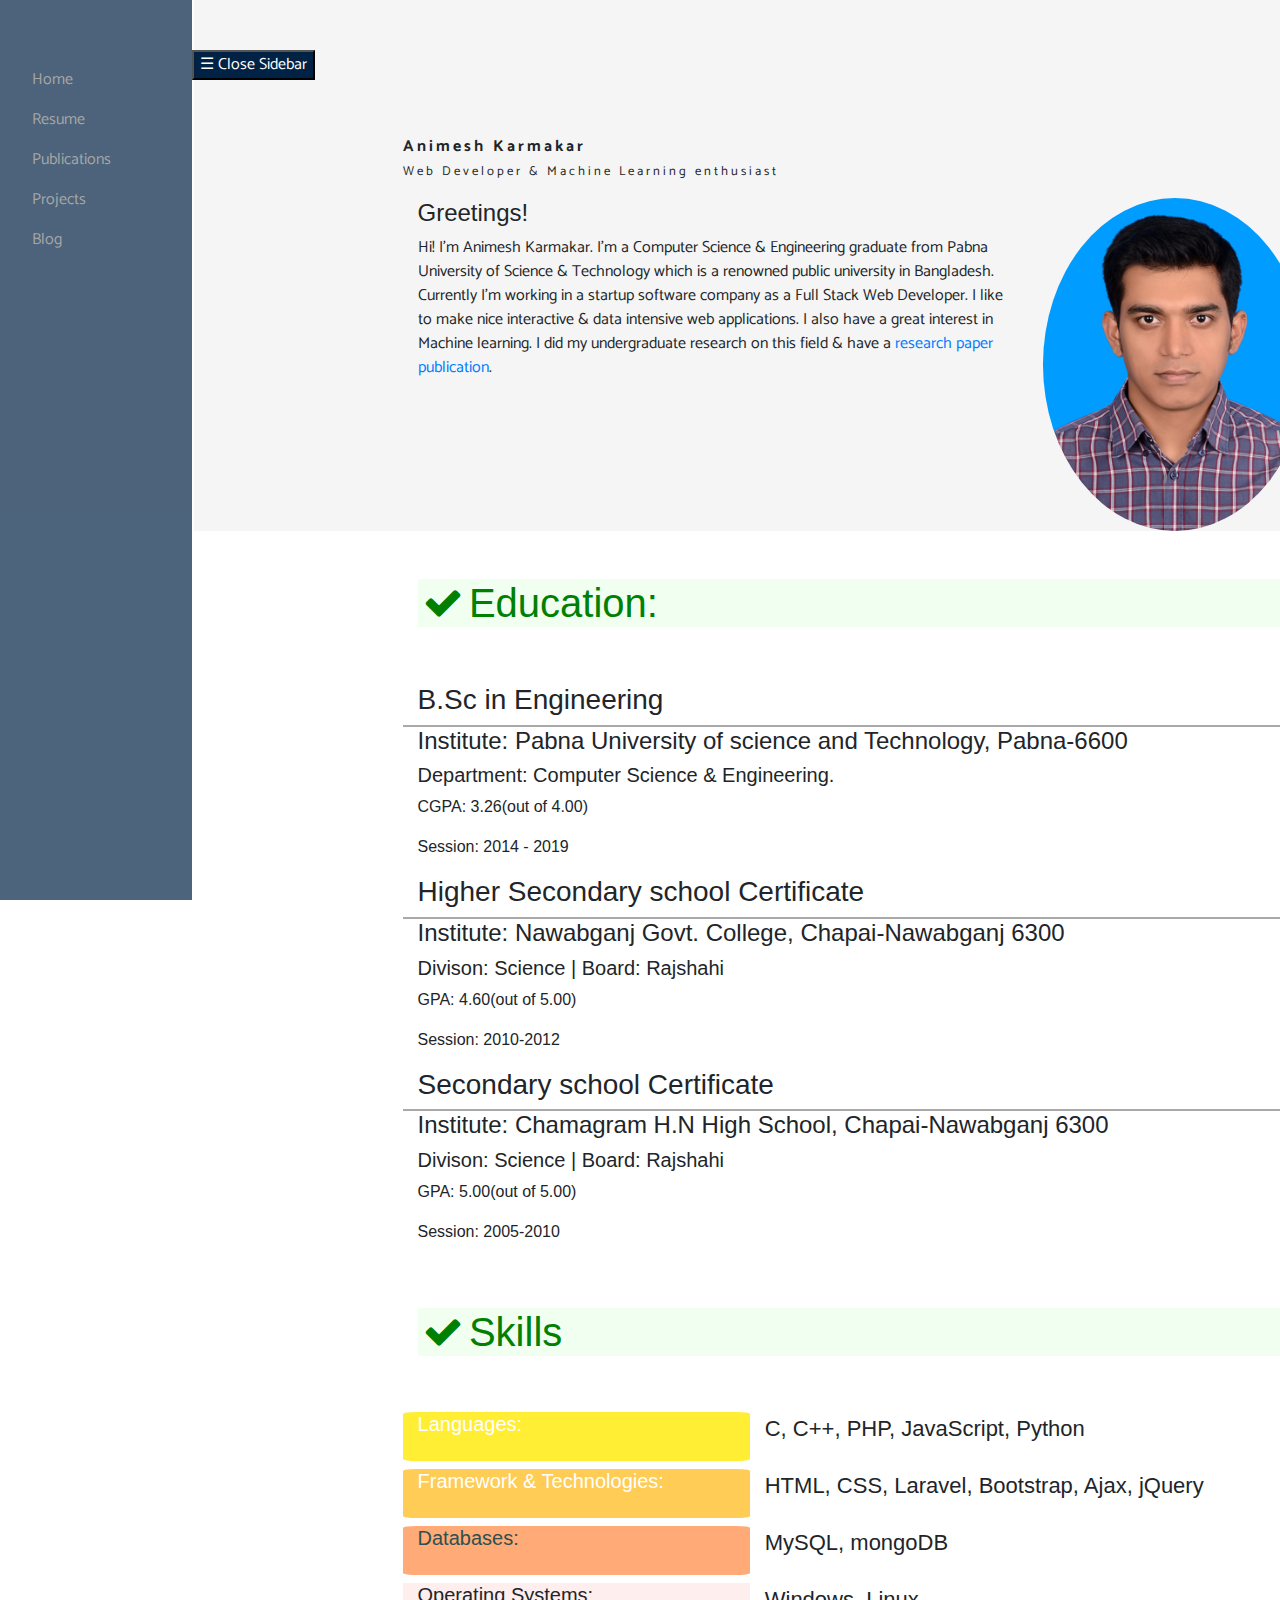
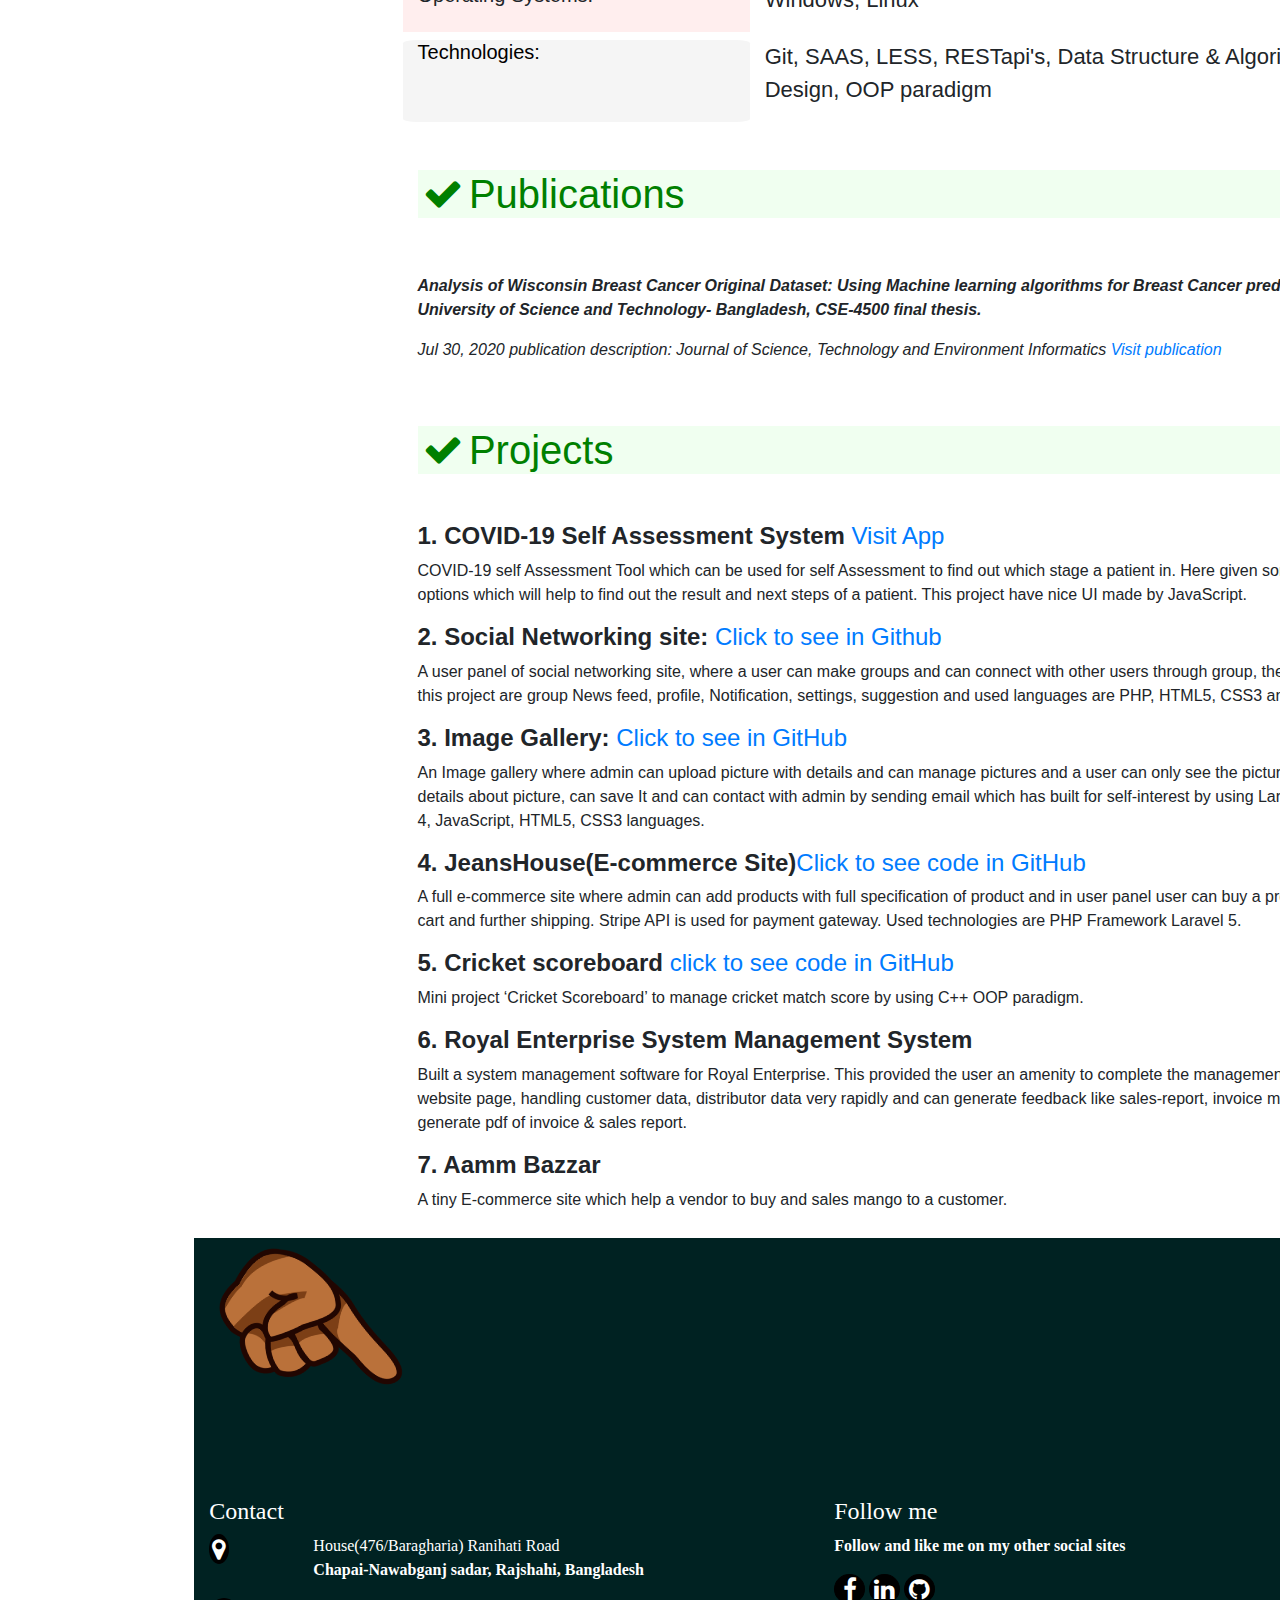
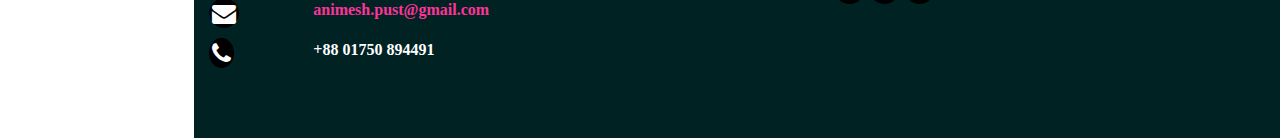
==== commit 54eeb7c2: "made changes for md file after adding blog.html" ====
--- a/index.html
+++ b/index.html
@@ -15,11 +15,10 @@
 <body>
     <div class="container-fluid">
             <div class="sidebar">
-                <a href="#" type="button">About Me</a>
+                <a href="#" type="button">Home</a>
                 <a href="./resume.html" type="button">Resume</a>
                 <a href="#" type="button">Publications</a>
                 <a href="#" type="button">Projects</a>
-                <a href="#" type="button">Contact Me</a>
                 <a href="./blog.html">Blog</a>
             </div>
    
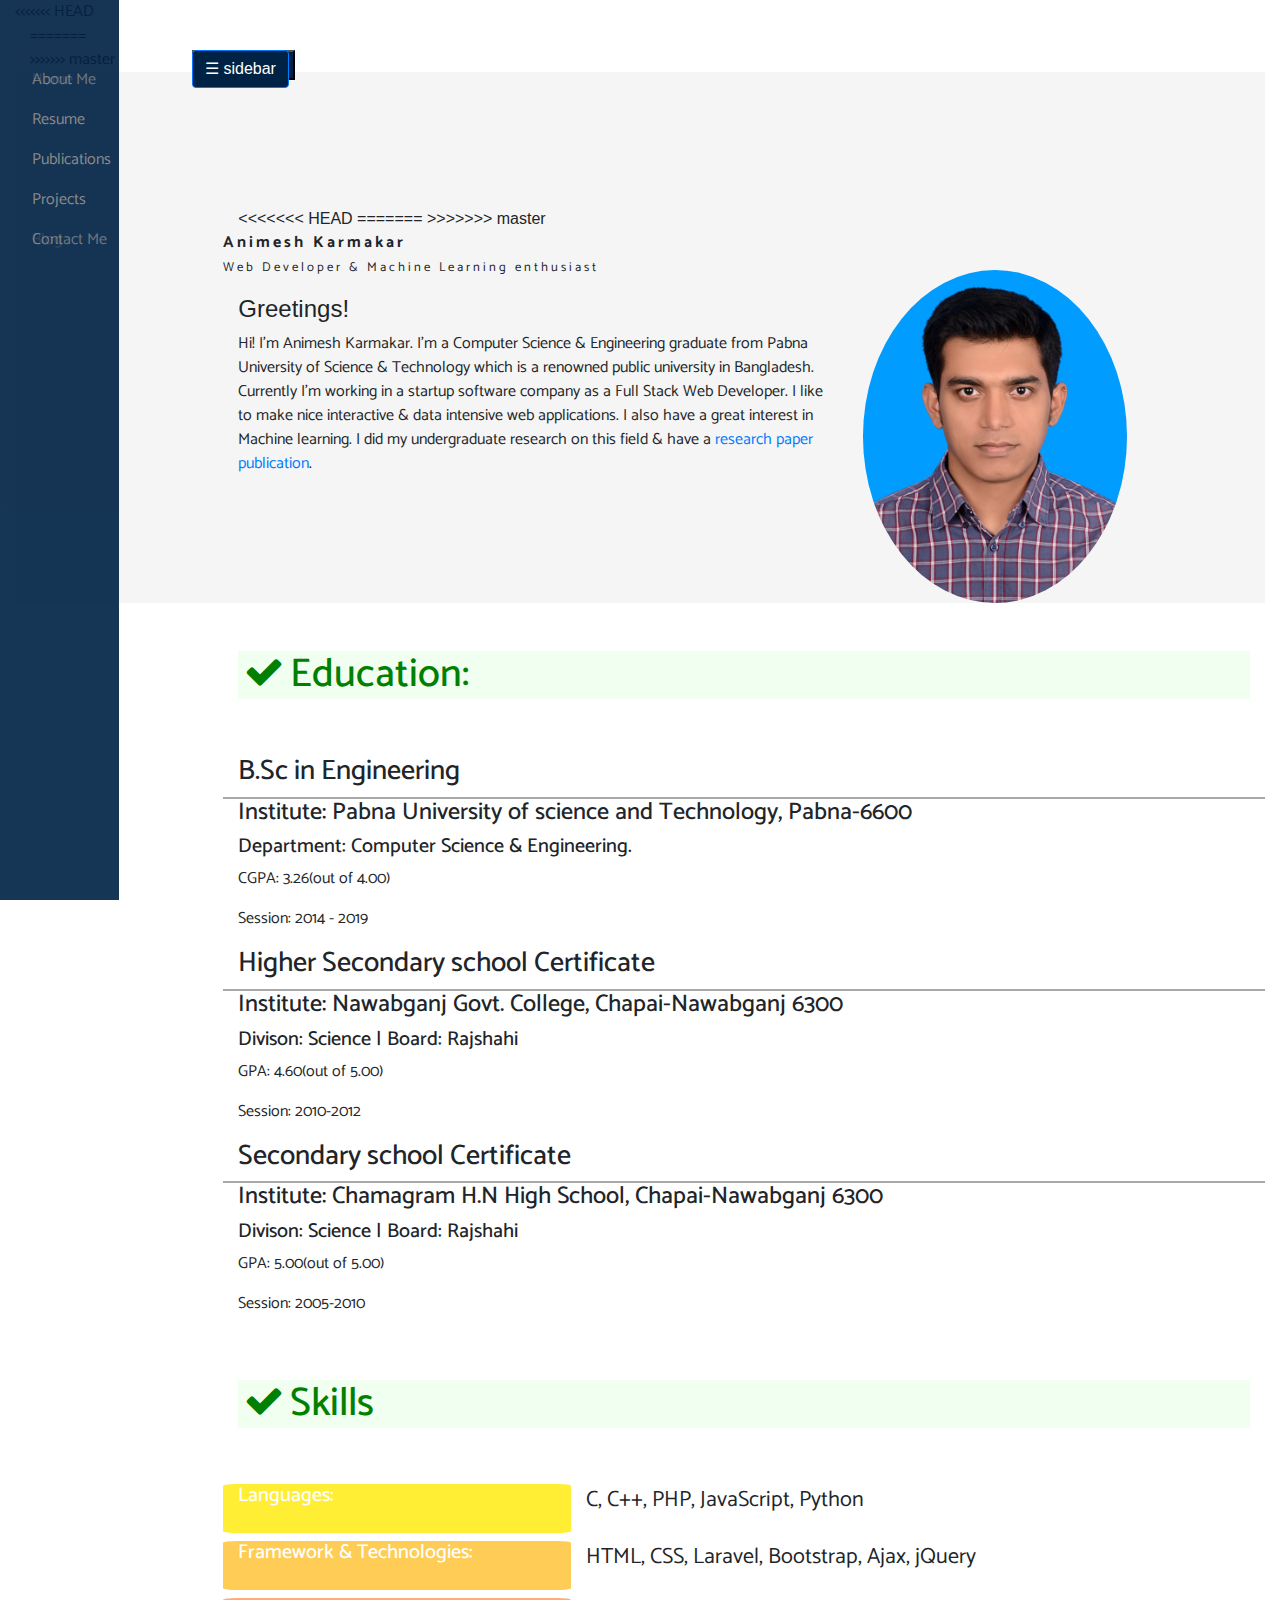
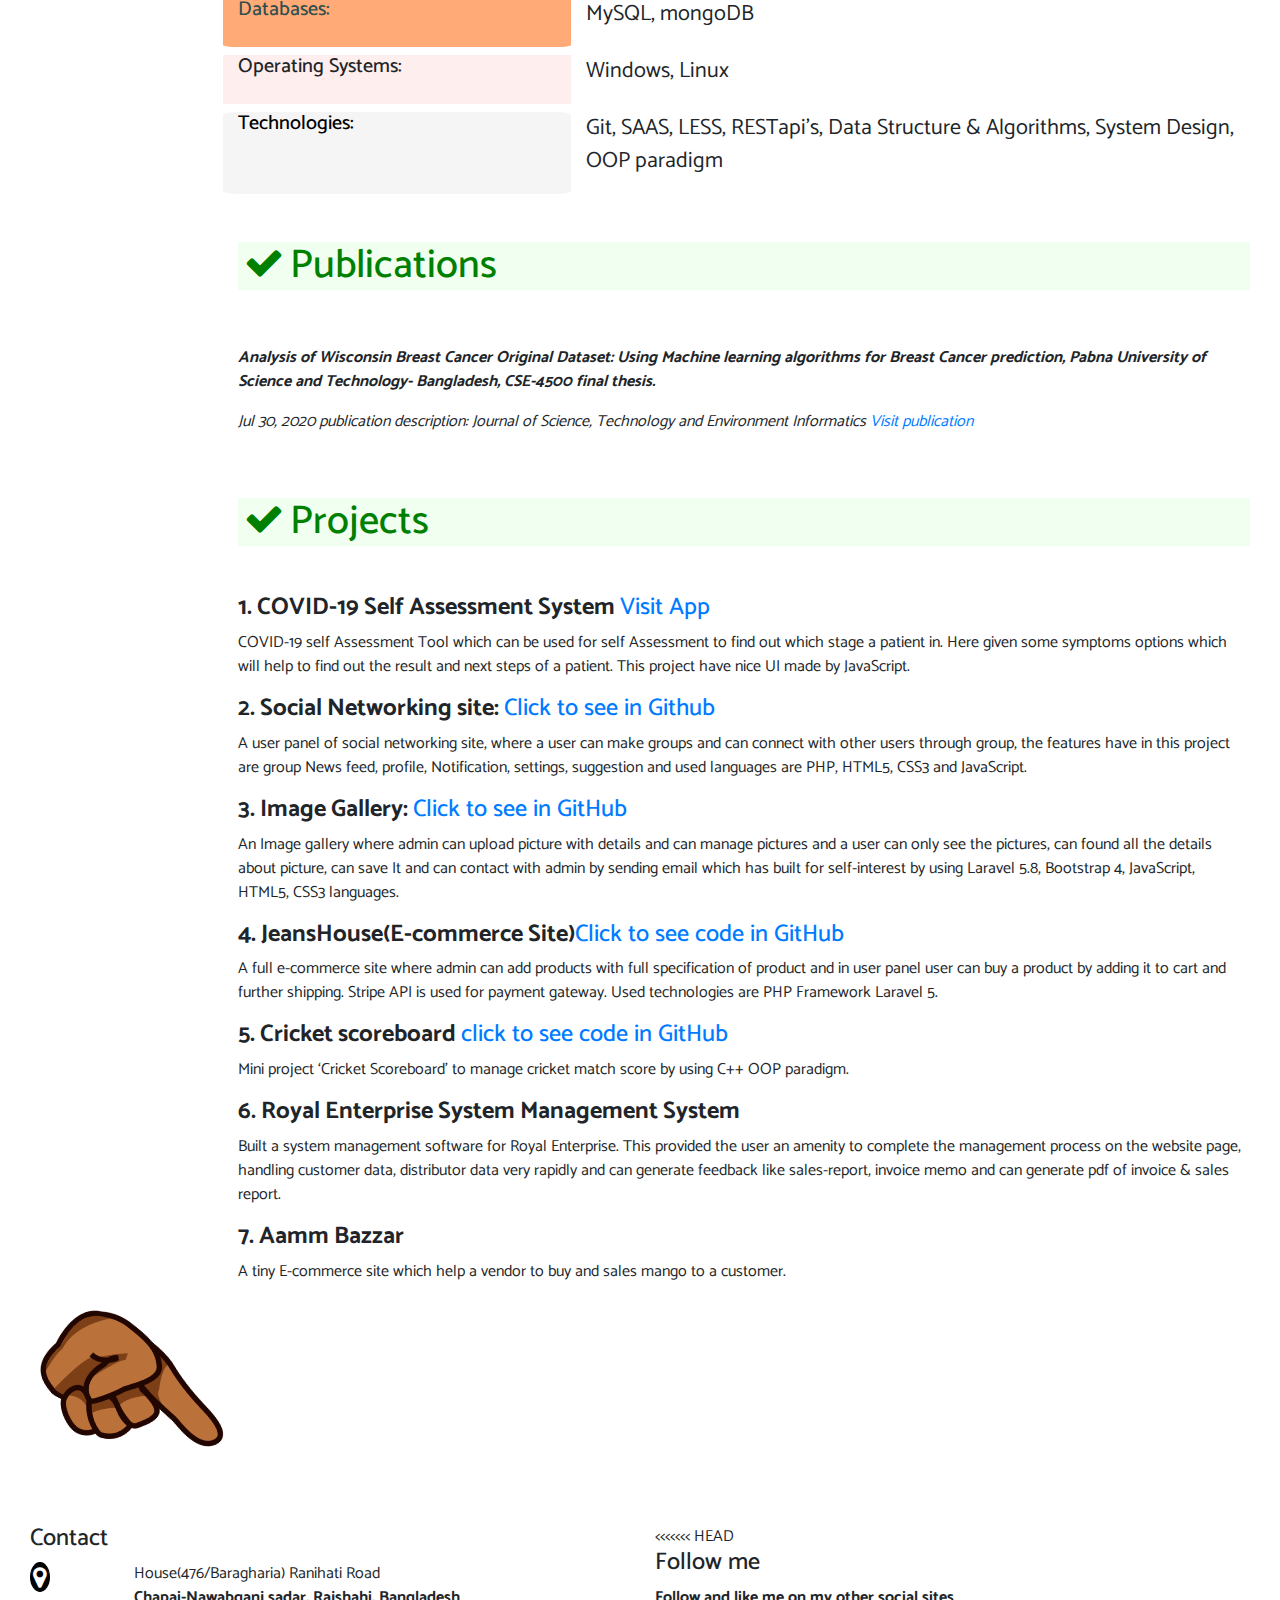
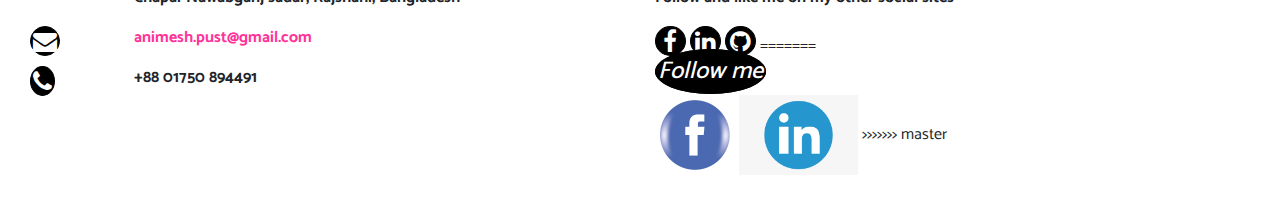
==== commit 8efbab9a: "merged sidebar and master" ====
--- a/index.html
+++ b/index.html
@@ -14,6 +14,7 @@
 </head>
 <body>
     <div class="container-fluid">
+<<<<<<< HEAD
             <div class="sidebar">
                 <a href="#" type="button">Home</a>
                 <a href="./resume.html" type="button">Resume</a>
@@ -23,11 +24,33 @@
             </div>
    
             <div class="col-md-12 main-content">
+=======
+
+
+        <div class="sidebar">
+                <a href="#" type="button">About Me</a>
+                <a href="resume.html" type="button">Resume</a>
+                <a href="#" type="button">Publications</a>
+                <a href="#" type="button">Projects</a>
+                <a href="#" type="button">Contact Me</a>
+        </div>
+
+   
+        <div class="row main-content">
+
+            <div class="col-md-12">
+>>>>>>> master
                 <div class="row about-me">
                     <button type="button" class="sidebar-toggle-button" onclick="showSidebar();" id = "sidebar-toggle-button">Open sidebar</button>
                     <div class="col-md-6 offset-md-2 my-info">
                         <!-- <h1>Personal Info: </h1> -->
                         
+<<<<<<< HEAD
+=======
+                        <button type="button" onclick="showSidebar();" name="sidebar-toggle-button" class="sidebar-toggle-button btn btn-primary"  id = "slider-toggle-button">&#9776; sidebar</button>
+                        
+                        
+>>>>>>> master
                         <div class="row myname">
                             <p>Animesh Karmakar <br><small>Web Developer & Machine Learning enthusiast</small></p>
                         </div>
@@ -42,9 +65,12 @@
                             have a <a href="https://www.journalbinet.com/jstei-090220-67.html">research paper publication</a>.
                         </p>
                     </div>
-                    <div class="col-md-4 my-image">
-                        <img src="./images/my-image.jpg" class="img-fluid rounded-circle" alt="My image">
-                    </div>
+                    <!-- <div class="row"> -->
+                        <div class="col-md-4 my-image">
+                            <img src="./images/my-image.jpg" class="rounded-circle" alt="My image">
+                        </div>
+                    <!-- </div> -->
+         
                 </div>
         
         
@@ -231,11 +257,18 @@
 
                     </div>
                     <div class="col-md-6 footer-body">
+<<<<<<< HEAD
                         <h4>Follow me</h4>
                         <p class="font-weight-bold">Follow and like me on my other social sites</p>
                         <a href="https://web.facebook.com/profile.php?id=100007481649229"><i class="fa fa-facebook fa-fw"></i></a>
                         <a href="https://www.linkedin.com/in/animesh-karmakar-a331a7126/"><i class="fa fa-linkedin fa-fw"></i></a>
                         <a href="https://www.github.com/animeshkarmakarAK"><i class="fa fa-github fa-fw"></i></a>
+=======
+                        <h4><i>Follow me</i></h4>
+                        <a href="https://web.facebook.com/profile.php?id=100007481649229"><img src="images/facebook.png" alt="facebook" class="social img-fluid"></a>
+                        <a href="https://www.linkedin.com/in/animesh-karmakar-a331a7126/"><img src="images/linkdin.png" alt="linkdin" class="social"></a>
+                   
+>>>>>>> master
                     </div>
                 </div>
         
--- a/css/main.css
+++ b/css/main.css
@@ -1,9 +1,17 @@
 
 body{
+<<<<<<< HEAD
     /* font-family: 'Catamaran'; */
     font-family: -apple-system, BlinkMacSystemFont, 'Segoe UI', Roboto, Oxygen, Ubuntu, Cantarell, 'Open Sans', 'Helvetica Neue', sans-serif;
-}
-
+=======
+    overflow: hidden;;
+    font-family: 'Catamaran';
+>>>>>>> master
+}
+
+.main-content {
+    
+}
 h1{
     color: green;
     background: honeydew;
@@ -96,6 +104,73 @@
 }
 
 
+<<<<<<< HEAD
+=======
+.slider{
+    background: #024;
+    text-transform: uppercase;
+    font-family: 'Catamaran';
+    letter-spacing: 0px;
+}
+
+.slider-options{
+    /* position: fixed; */
+    margin-top: 30vh;
+
+}
+.slider-options a {
+    margin-top: 16px;
+    margin-left: 20%;
+    font-size: 11px;
+    color: #fff;
+    font-style: normal;
+    font-family: 'Catamaran';
+}
+.sidebar {
+    height: 100%; /* 100% Full-height */
+    /* width: 15vw; */
+    position: fixed; /* Stay in place */
+    z-index: 1; /* Stay on top */
+    top: 0;
+    left: 0;
+    background-color: #024; /* Black*/
+    overflow-x: hidden; /* Disable horizontal scroll */
+    padding-top: 60px; /* Place content 60px from the top */
+    transition: 0.5s; /* 0.5 second transition effect to slide in the sidebar */
+  }
+.sidebar a {
+    padding: 8px 8px 8px 32px;
+    text-decoration: none;
+    font-size: 16px;
+    color: #818181;
+    display: block;
+    transition: 0.3s;
+    font-family: 'Catamaran';
+  }
+  .sidebar a:hover{
+      color: whitesmoke;
+  }
+  .sidebar-toggle-button {
+      transition: 0.5s;
+      background: #024;
+      color: white;
+  }
+
+.point{
+    margin-left: 90px;
+    background: whitesmoke;
+    border: 1px solid #0BD;
+    width: 60vw;
+    border-radius: 5%;
+    margin-bottom: 5px;
+    text-align: center;
+}
+
+.point a{
+    color: black;
+}
+
+>>>>>>> master
 
 .footer {
     background: #022;
@@ -127,6 +202,7 @@
 }
 
 .social{
+<<<<<<< HEAD
     max-width: 80px;
     max-height: 80px;
 }
@@ -167,3 +243,15 @@
       z-index: 1;
   }
 
+=======
+    max-width: 100px;
+    max-height: 100px;
+}
+
+
+#slider-toggle-button{
+    position: fixed;
+    top: 10px;
+
+}
+>>>>>>> master
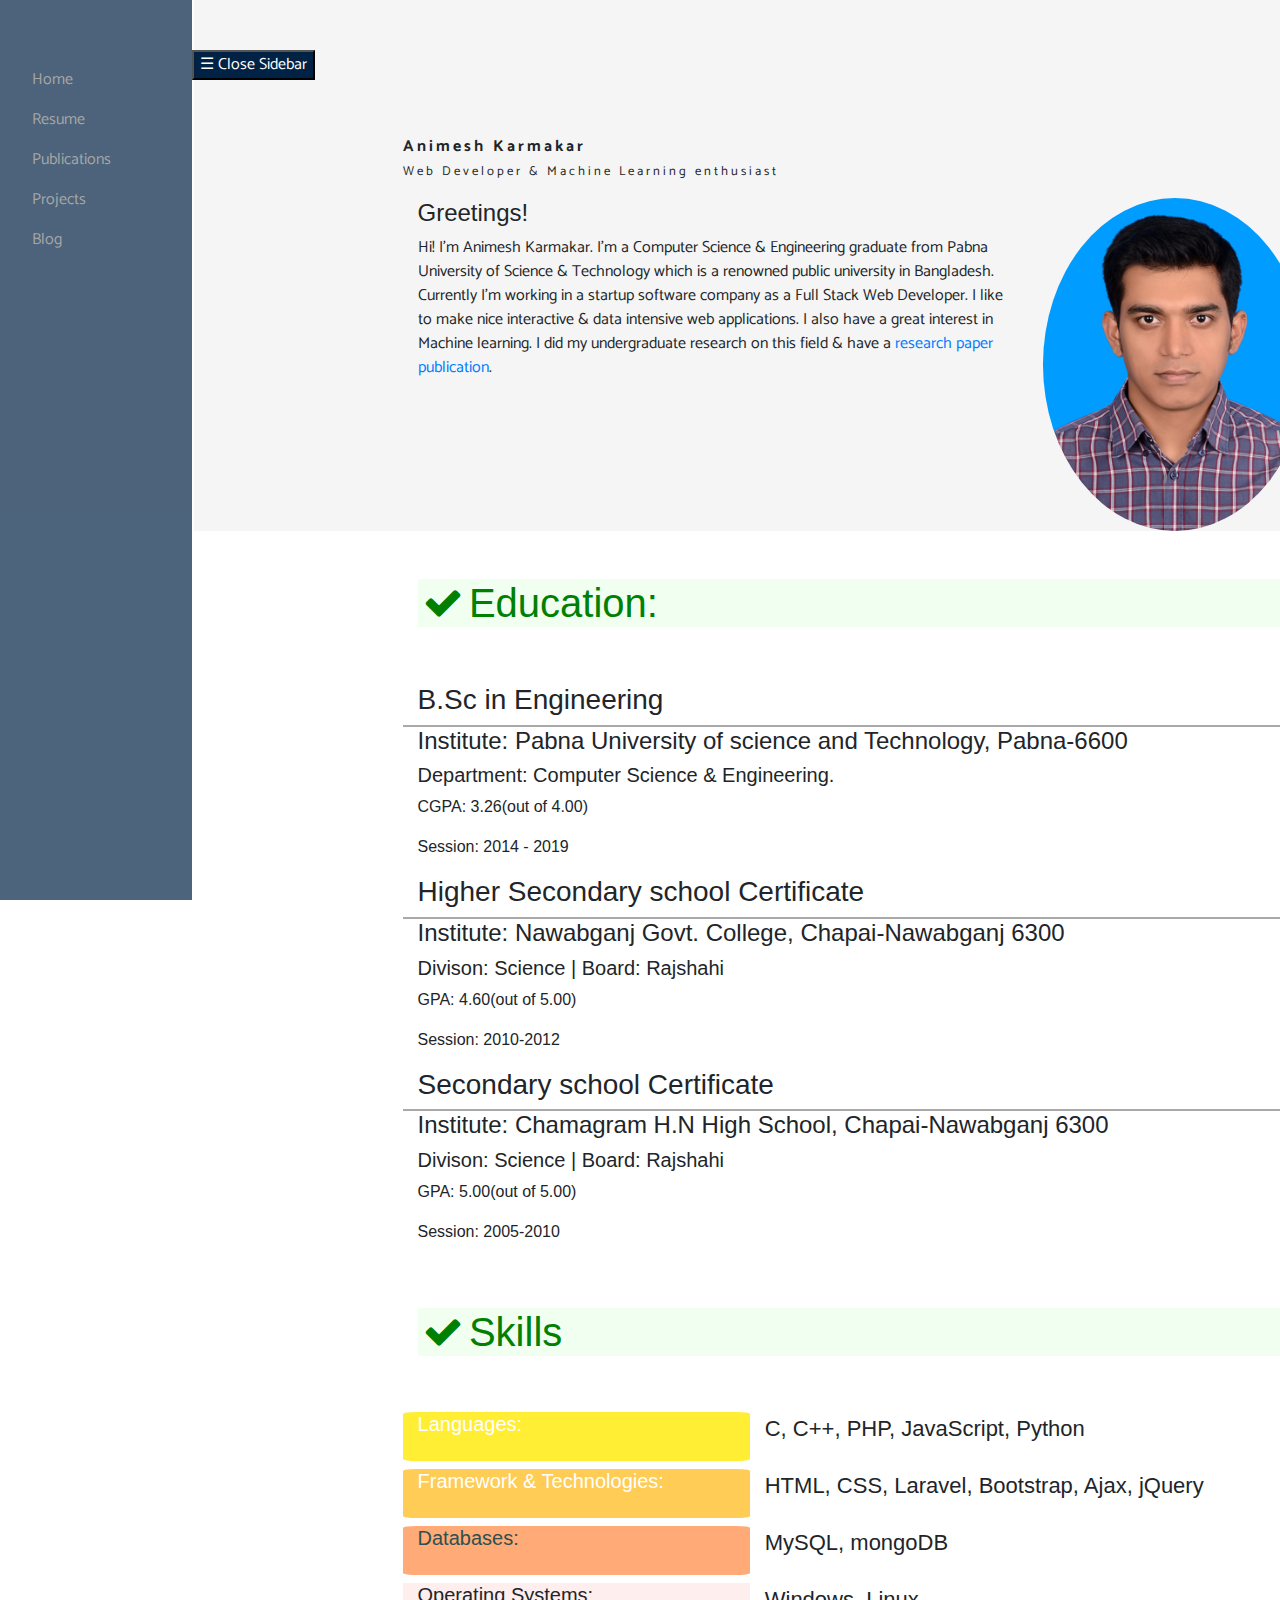
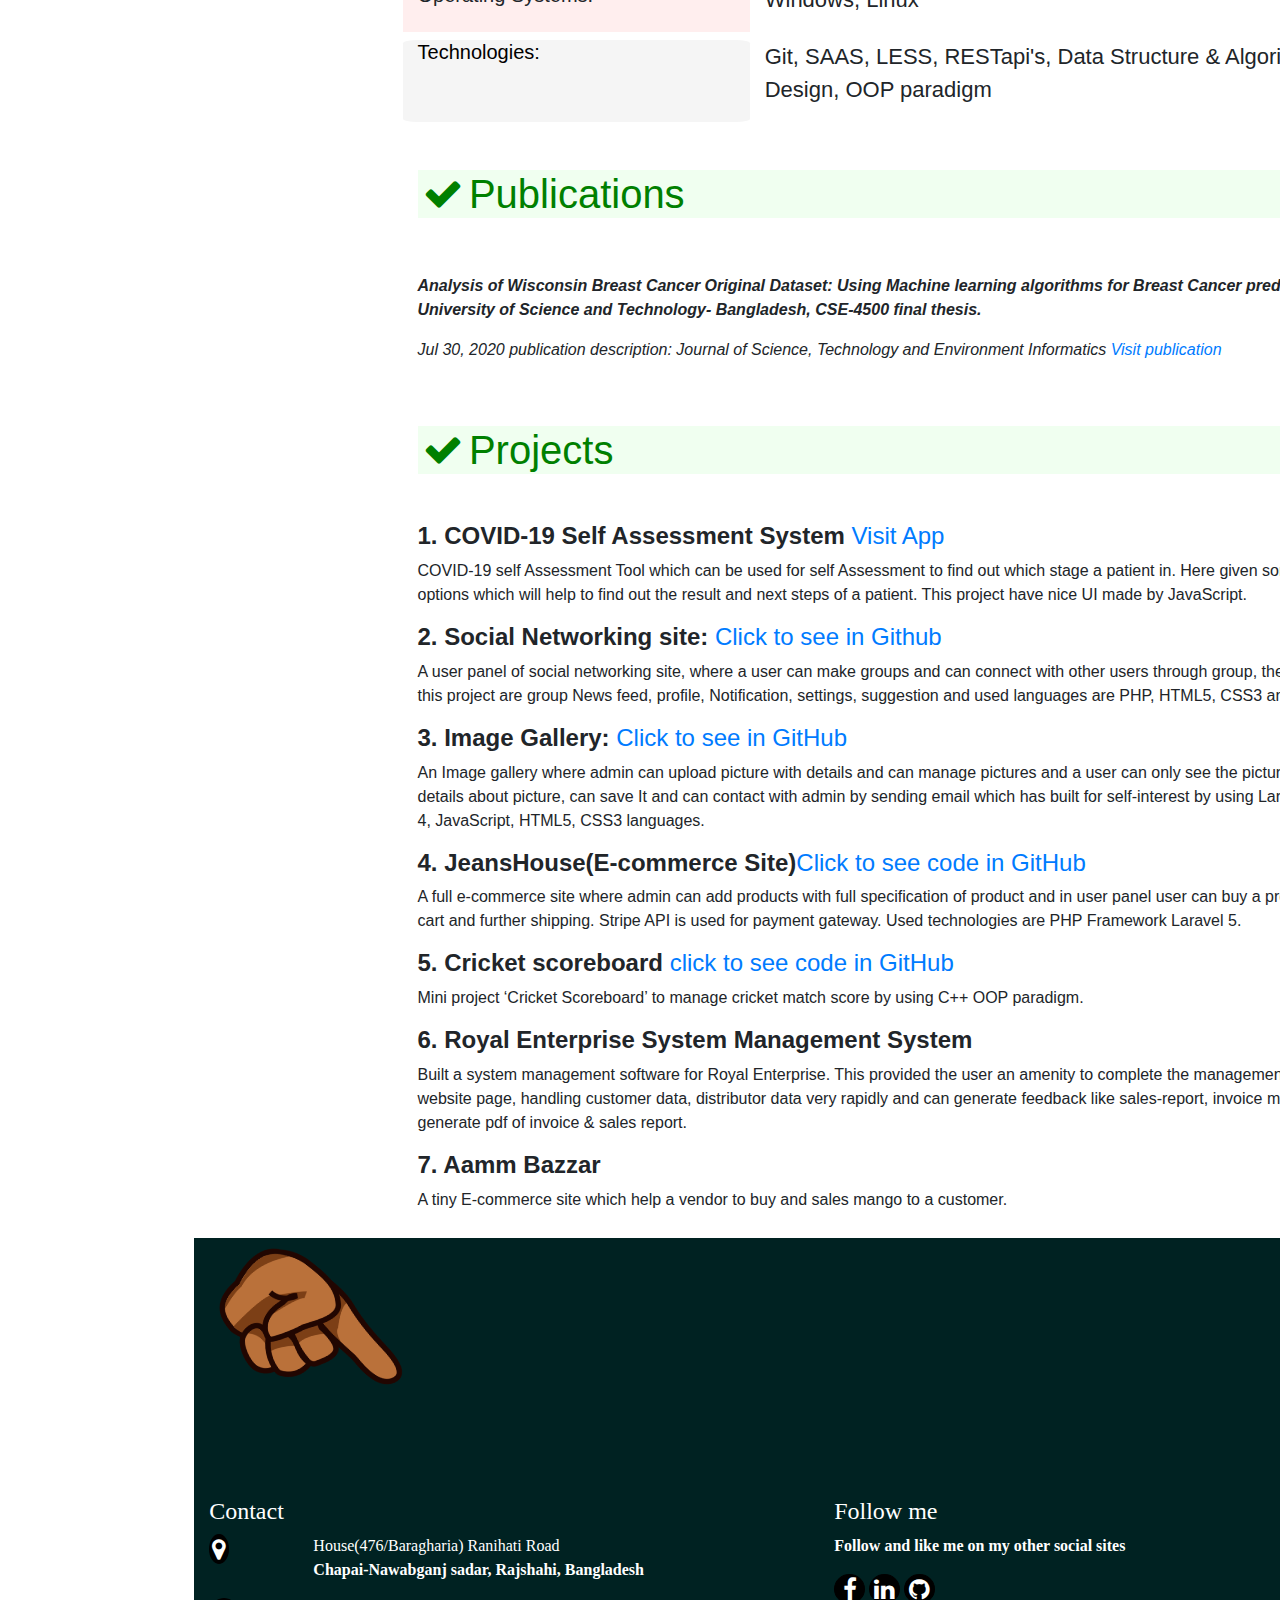
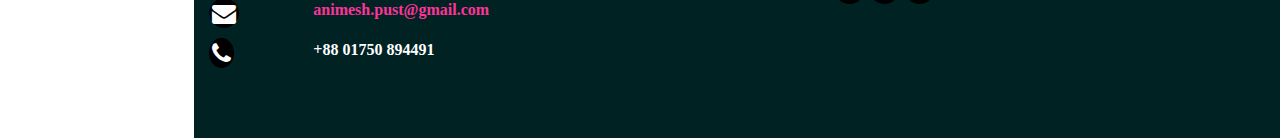
==== commit 730e5623: "master merged with development 1" ====
--- a/index.html
+++ b/index.html
@@ -14,7 +14,6 @@
 </head>
 <body>
     <div class="container-fluid">
-<<<<<<< HEAD
             <div class="sidebar">
                 <a href="#" type="button">Home</a>
                 <a href="./resume.html" type="button">Resume</a>
@@ -24,33 +23,17 @@
             </div>
    
             <div class="col-md-12 main-content">
-=======
-
-
-        <div class="sidebar">
-                <a href="#" type="button">About Me</a>
-                <a href="resume.html" type="button">Resume</a>
-                <a href="#" type="button">Publications</a>
-                <a href="#" type="button">Projects</a>
-                <a href="#" type="button">Contact Me</a>
-        </div>
 
    
         <div class="row main-content">
 
             <div class="col-md-12">
->>>>>>> master
                 <div class="row about-me">
                     <button type="button" class="sidebar-toggle-button" onclick="showSidebar();" id = "sidebar-toggle-button">Open sidebar</button>
                     <div class="col-md-6 offset-md-2 my-info">
                         <!-- <h1>Personal Info: </h1> -->
+                                                
                         
-<<<<<<< HEAD
-=======
-                        <button type="button" onclick="showSidebar();" name="sidebar-toggle-button" class="sidebar-toggle-button btn btn-primary"  id = "slider-toggle-button">&#9776; sidebar</button>
-                        
-                        
->>>>>>> master
                         <div class="row myname">
                             <p>Animesh Karmakar <br><small>Web Developer & Machine Learning enthusiast</small></p>
                         </div>
@@ -257,18 +240,12 @@
 
                     </div>
                     <div class="col-md-6 footer-body">
-<<<<<<< HEAD
                         <h4>Follow me</h4>
                         <p class="font-weight-bold">Follow and like me on my other social sites</p>
                         <a href="https://web.facebook.com/profile.php?id=100007481649229"><i class="fa fa-facebook fa-fw"></i></a>
                         <a href="https://www.linkedin.com/in/animesh-karmakar-a331a7126/"><i class="fa fa-linkedin fa-fw"></i></a>
                         <a href="https://www.github.com/animeshkarmakarAK"><i class="fa fa-github fa-fw"></i></a>
-=======
-                        <h4><i>Follow me</i></h4>
-                        <a href="https://web.facebook.com/profile.php?id=100007481649229"><img src="images/facebook.png" alt="facebook" class="social img-fluid"></a>
-                        <a href="https://www.linkedin.com/in/animesh-karmakar-a331a7126/"><img src="images/linkdin.png" alt="linkdin" class="social"></a>
-                   
->>>>>>> master
+                       
                     </div>
                 </div>
         
--- a/css/main.css
+++ b/css/main.css
@@ -1,16 +1,12 @@
 
 body{
-<<<<<<< HEAD
     /* font-family: 'Catamaran'; */
     font-family: -apple-system, BlinkMacSystemFont, 'Segoe UI', Roboto, Oxygen, Ubuntu, Cantarell, 'Open Sans', 'Helvetica Neue', sans-serif;
-=======
-    overflow: hidden;;
-    font-family: 'Catamaran';
->>>>>>> master
+    overflow: hidden;
 }
 
 .main-content {
-    
+    transition: 0.5s;
 }
 h1{
     color: green;
@@ -104,74 +100,6 @@
 }
 
 
-<<<<<<< HEAD
-=======
-.slider{
-    background: #024;
-    text-transform: uppercase;
-    font-family: 'Catamaran';
-    letter-spacing: 0px;
-}
-
-.slider-options{
-    /* position: fixed; */
-    margin-top: 30vh;
-
-}
-.slider-options a {
-    margin-top: 16px;
-    margin-left: 20%;
-    font-size: 11px;
-    color: #fff;
-    font-style: normal;
-    font-family: 'Catamaran';
-}
-.sidebar {
-    height: 100%; /* 100% Full-height */
-    /* width: 15vw; */
-    position: fixed; /* Stay in place */
-    z-index: 1; /* Stay on top */
-    top: 0;
-    left: 0;
-    background-color: #024; /* Black*/
-    overflow-x: hidden; /* Disable horizontal scroll */
-    padding-top: 60px; /* Place content 60px from the top */
-    transition: 0.5s; /* 0.5 second transition effect to slide in the sidebar */
-  }
-.sidebar a {
-    padding: 8px 8px 8px 32px;
-    text-decoration: none;
-    font-size: 16px;
-    color: #818181;
-    display: block;
-    transition: 0.3s;
-    font-family: 'Catamaran';
-  }
-  .sidebar a:hover{
-      color: whitesmoke;
-  }
-  .sidebar-toggle-button {
-      transition: 0.5s;
-      background: #024;
-      color: white;
-  }
-
-.point{
-    margin-left: 90px;
-    background: whitesmoke;
-    border: 1px solid #0BD;
-    width: 60vw;
-    border-radius: 5%;
-    margin-bottom: 5px;
-    text-align: center;
-}
-
-.point a{
-    color: black;
-}
-
->>>>>>> master
-
 .footer {
     background: #022;
     color: #fff;
@@ -202,7 +130,6 @@
 }
 
 .social{
-<<<<<<< HEAD
     max-width: 80px;
     max-height: 80px;
 }
@@ -243,15 +170,3 @@
       z-index: 1;
   }
 
-=======
-    max-width: 100px;
-    max-height: 100px;
-}
-
-
-#slider-toggle-button{
-    position: fixed;
-    top: 10px;
-
-}
->>>>>>> master
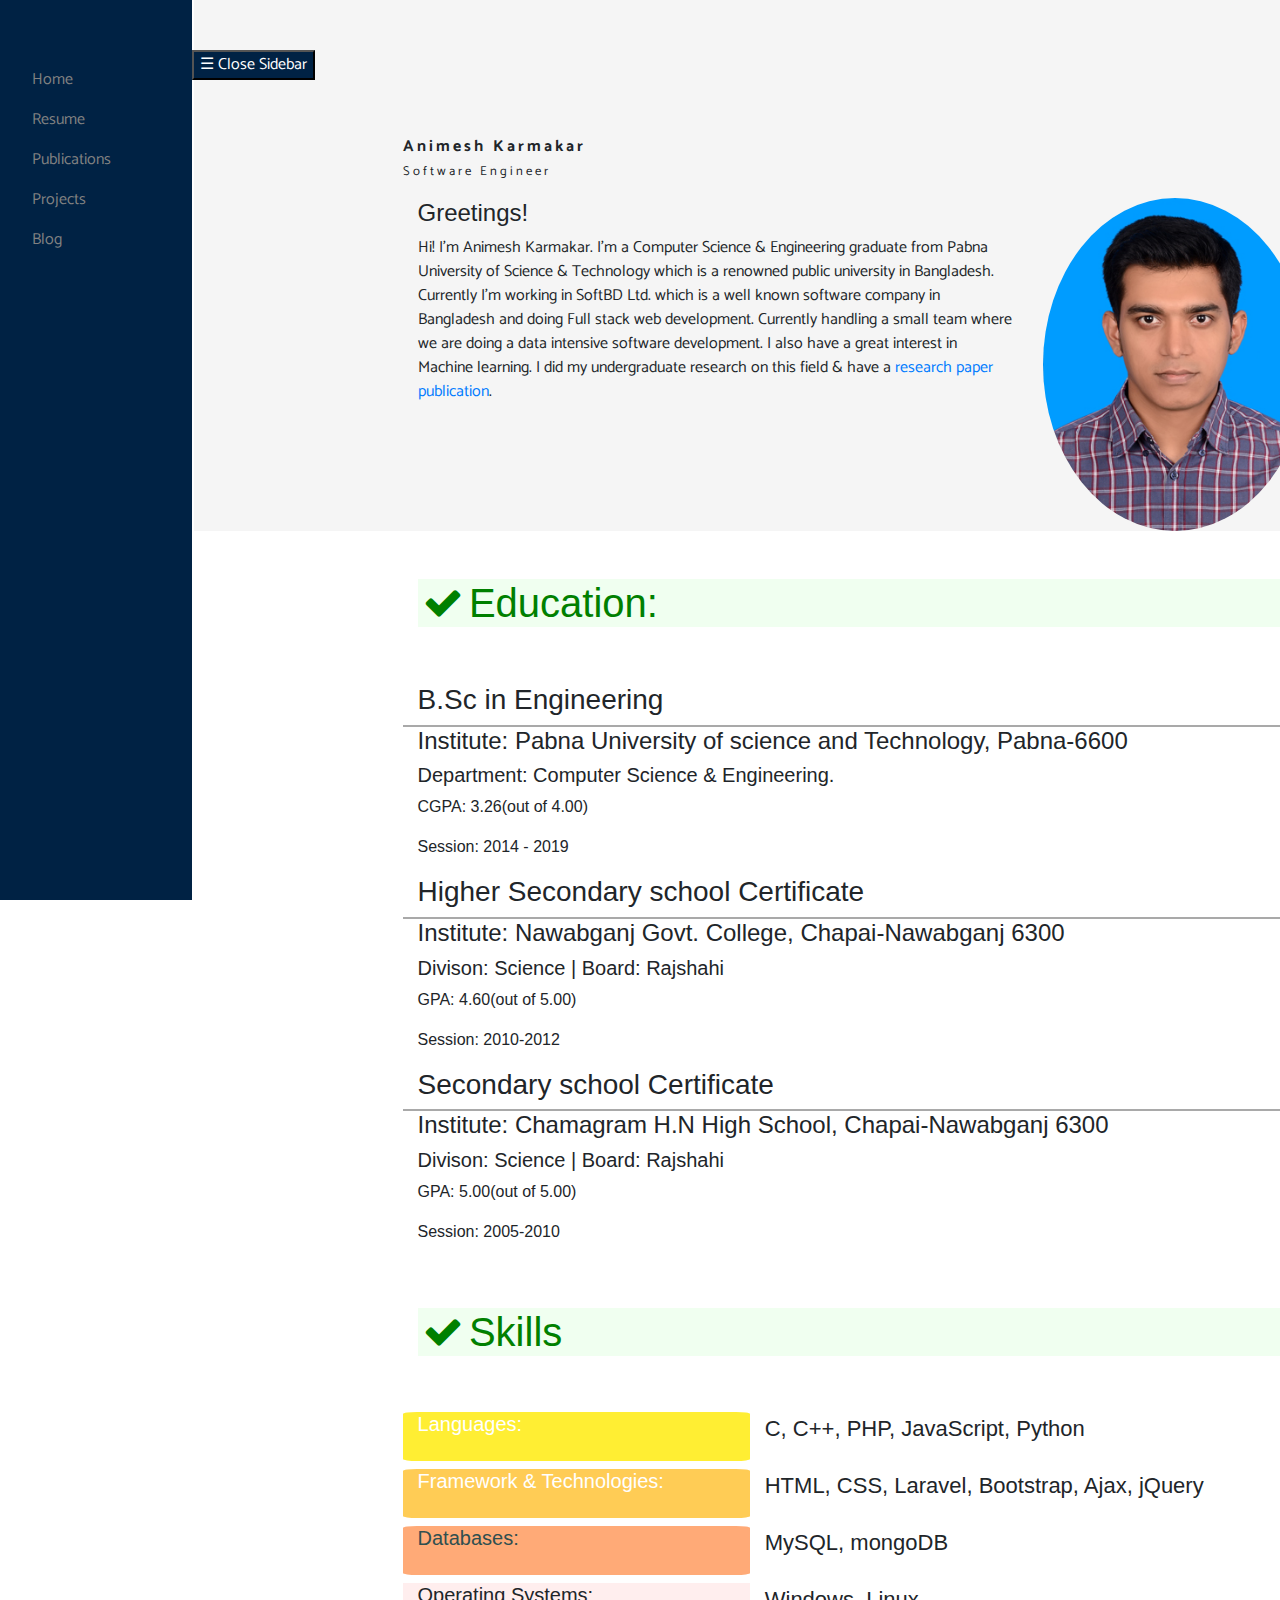
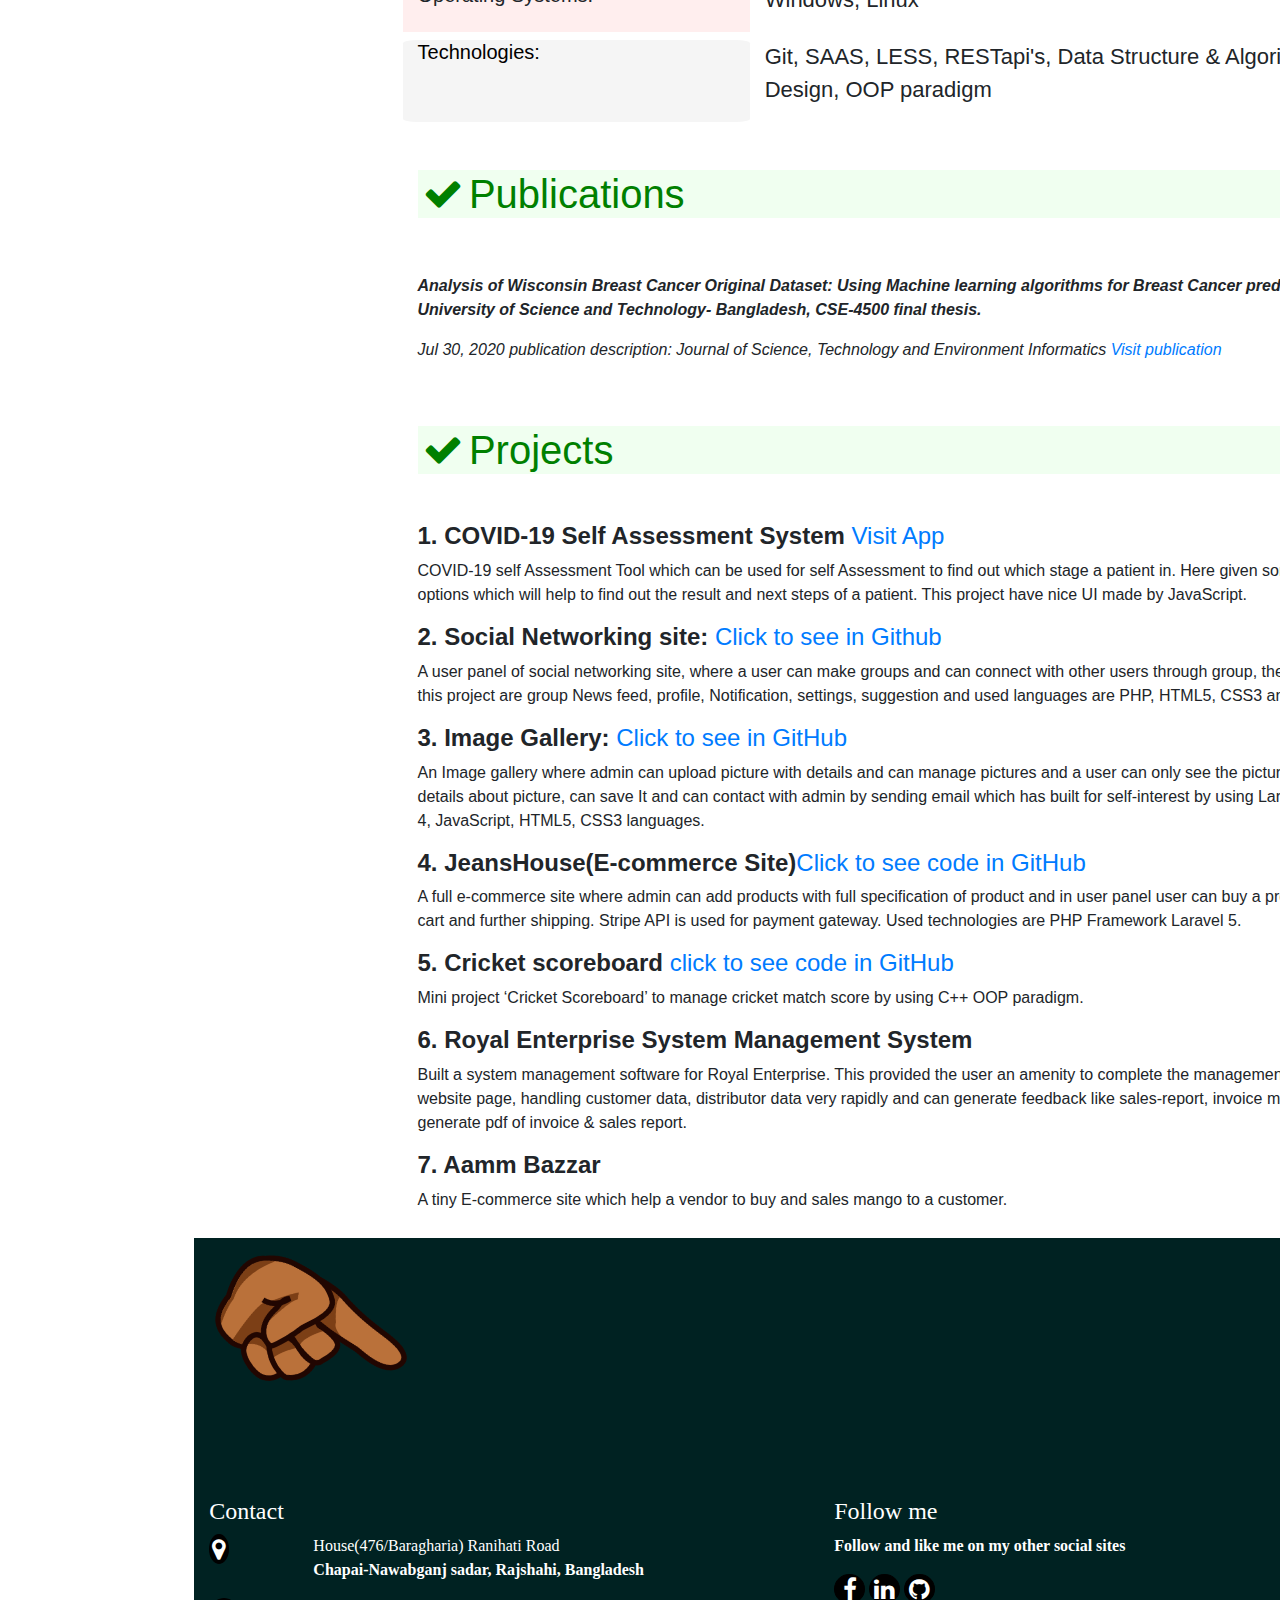
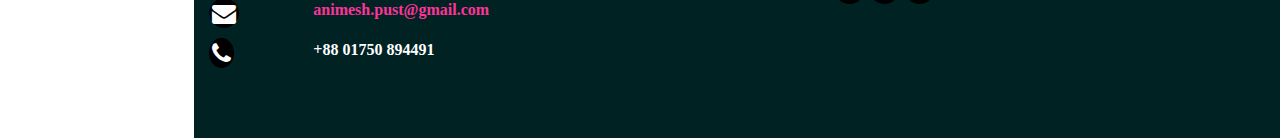
==== commit 9fa1669f: "Update index.html" ====
--- a/index.html
+++ b/index.html
@@ -11,8 +11,9 @@
     <link rel="stylesheet" href="https://stackpath.bootstrapcdn.com/font-awesome/4.7.0/css/font-awesome.min.css">    
     <script src="./js/bootstrap.min.js"></script>
     <script src="./js/main.js"></script>
+  
 </head>
-<body>
+<body oncontextmenu="return false;">
     <div class="container-fluid">
             <div class="sidebar">
                 <a href="#" type="button">Home</a>
@@ -35,14 +36,14 @@
                                                 
                         
                         <div class="row myname">
-                            <p>Animesh Karmakar <br><small>Web Developer & Machine Learning enthusiast</small></p>
+                            <p>Animesh Karmakar <br><small>Software Engineer</small></p>
                         </div>
 
                         <h4>Greetings!</h4>
                         <p>Hi! I'm Animesh Karmakar. I'm a Computer Science & Engineering graduate from 
                             Pabna University of Science & Technology which is a renowned public university in Bangladesh.
-                            Currently I'm working in a startup software company as a Full Stack Web Developer.
-                            I like to make nice interactive & data intensive web applications.
+                            Currently I'm working in SoftBD Ltd. which is a well known software company in Bangladesh and doing Full stack web development.
+                            Currently handling a small team where we are doing a data intensive software development.
 
                             I also have a great interest in Machine learning. I did my undergraduate research on this field &
                             have a <a href="https://www.journalbinet.com/jstei-090220-67.html">research paper publication</a>.
@@ -256,4 +257,4 @@
 
     </div>
 </body>
-</html>+</html>
--- a/css/main.css
+++ b/css/main.css
@@ -2,7 +2,9 @@
 body{
     /* font-family: 'Catamaran'; */
     font-family: -apple-system, BlinkMacSystemFont, 'Segoe UI', Roboto, Oxygen, Ubuntu, Cantarell, 'Open Sans', 'Helvetica Neue', sans-serif;
-    overflow: hidden;
+    /* overflow: hidden; */
+    /* overflow-x: hidden;
+    overflow-y: scroll; */
 }
 
 .main-content {
@@ -123,10 +125,11 @@
 
 .footer-body i:hover{
     color: lightseagreen;
+    transition: 0.3s;
 }
 
 .footer img[name = "pointing-hand-img"]{
-    transform: rotate(-50deg);
+    transform: rotate(-60deg);
 }
 
 .social{
@@ -146,7 +149,7 @@
     overflow-x: hidden; /* Disable horizontal scroll */
     padding-top: 60px; /* Place content 60px from the top */
     transition: 0.5s; /* 0.5 second transition effect to slide in the sidebar */
-    opacity: 0.7;
+    /* opacity: 0.7; */
   }
 .sidebar a {
     padding: 8px 8px 8px 32px;
